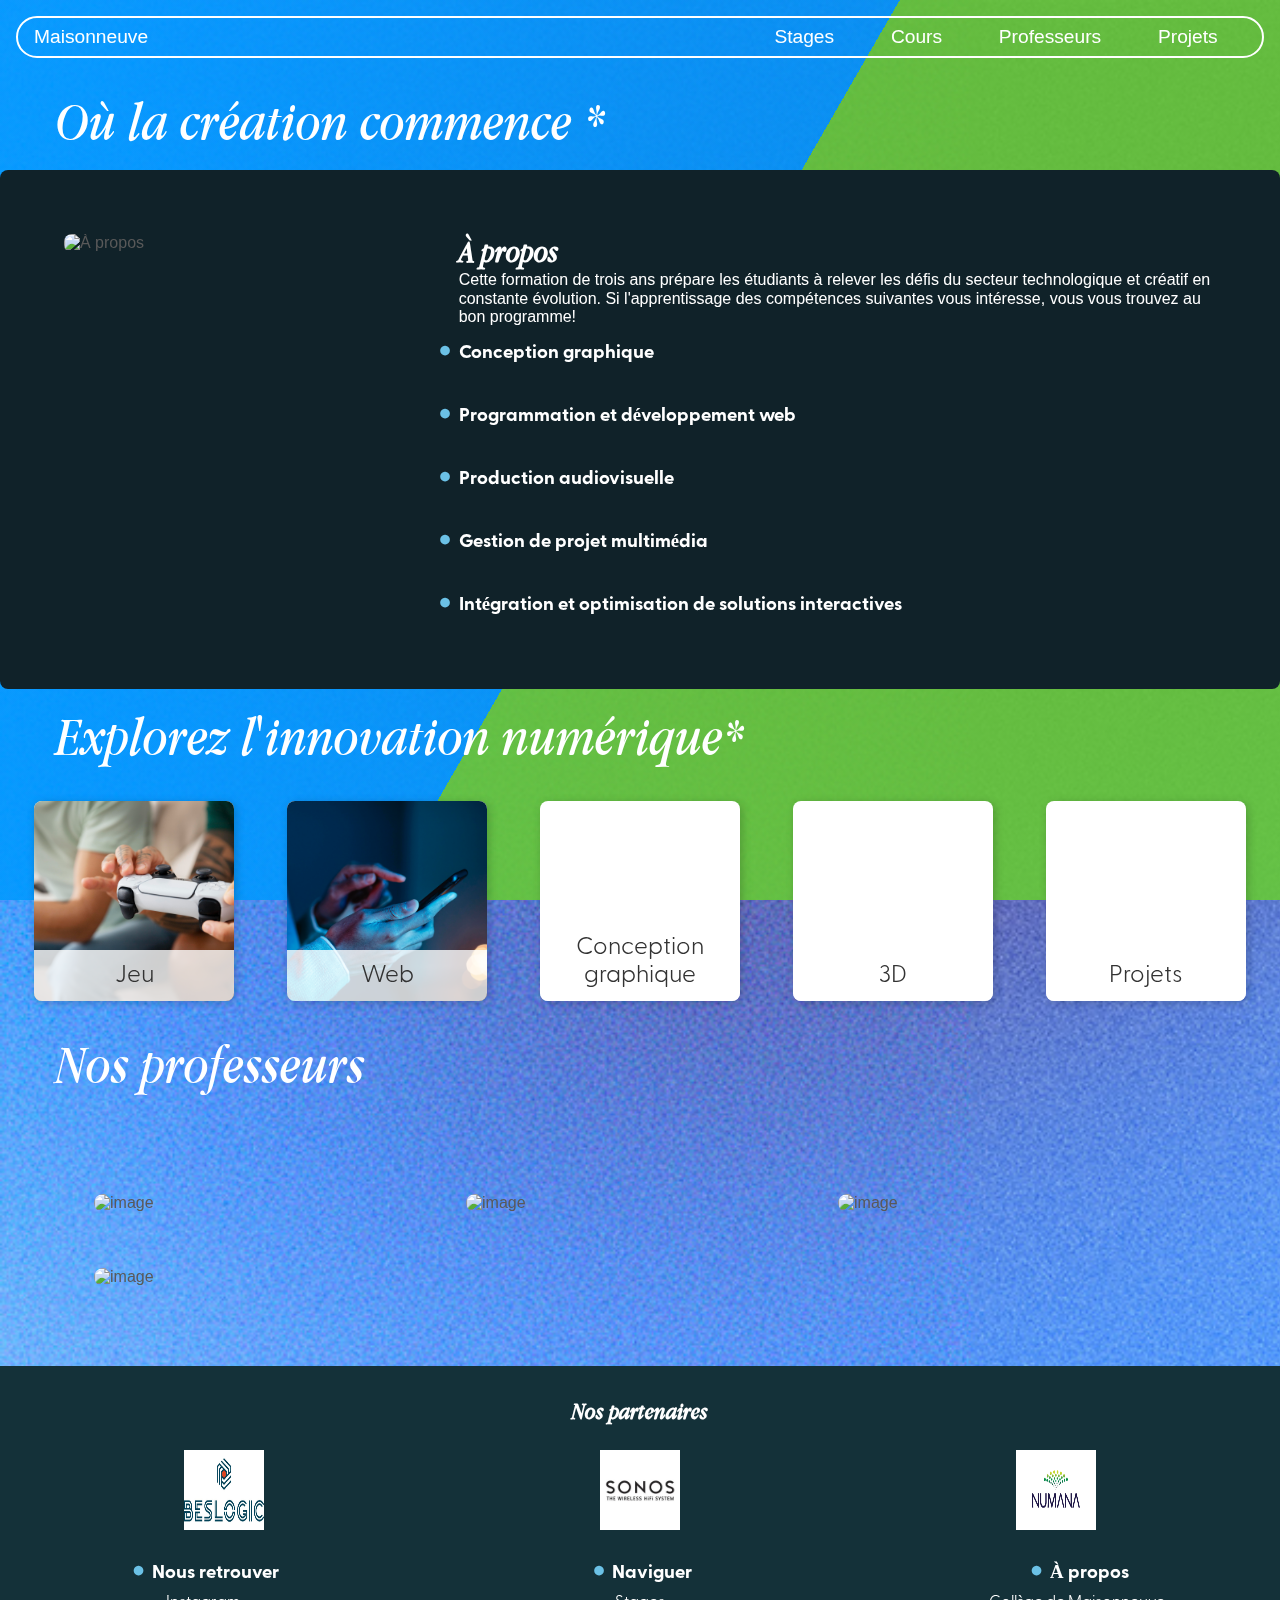
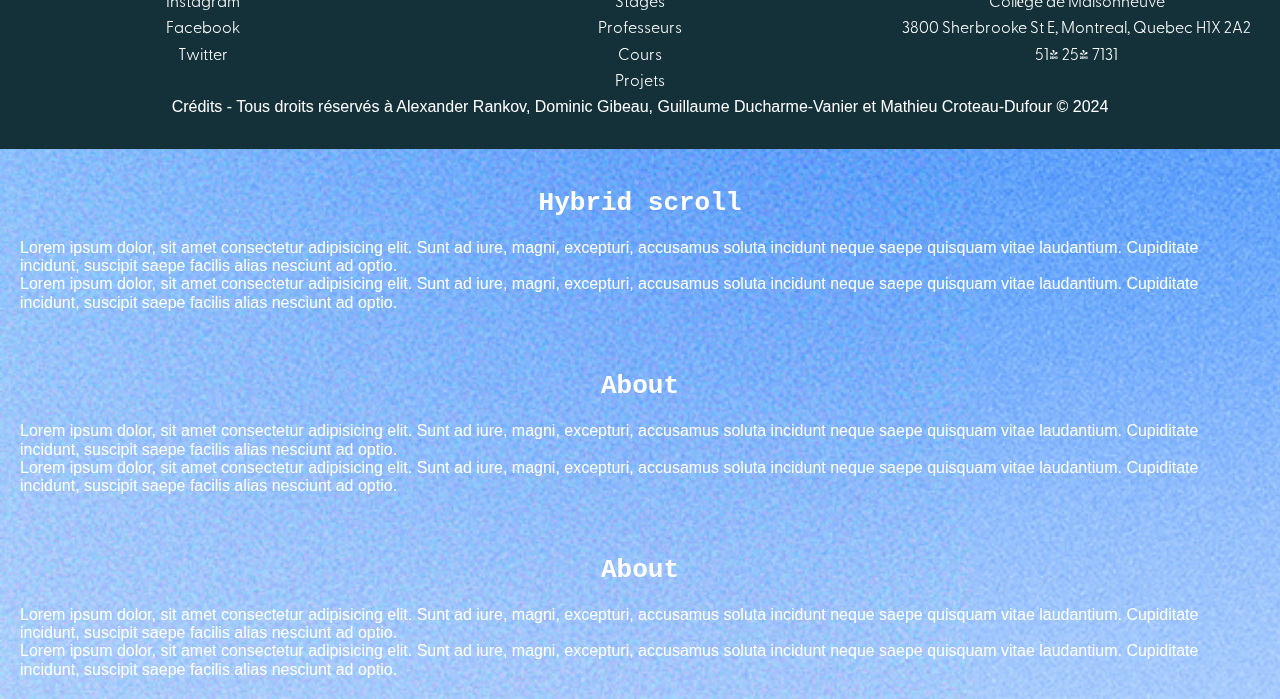
==== index.htm @ dc210da7 "test" ====
<!DOCTYPE html>
<html lang="en">

<head>
  <meta charset="UTF-8">
  <meta name="viewport" content="width=device-width, initial-scale=1.0">
  <title>Refonte Tim - Maisonneuve</title>
  <link rel="stylesheet" href="CSS/normalize.css">
  <link rel="stylesheet" href="style.css">

</head>

<body>

  <div class="bg"></div>
  <div class="bg bg2"></div>
  <div class="bg bg3"></div>

  <nav>
    <a href="index.htm">Maisonneuve</a>
    <div class="nav-droite">
      <a href="stages.html">Stages</a>
      <a href="cours.html">Cours</a>
      <a href="enseignants.html">Professeurs</a>
      <a href="projet.html">Projets</a>
    </div>
  </nav>

  <header>
    <div class="titre-principal">Où la création commence *</div>
  </header>

  <div class="APropos arriere-plan-bleu">
    <div class="contenu-about">
      <div class="image-apropos">
        <img src="images/Apropos.jpg" alt="À propos">
      </div>
      <div class="about-contenu">
        <h2>À propos</h2>
        <p>Cette formation de trois ans prépare les étudiants à relever les défis du secteur technologique et créatif en
          constante
          évolution. Si l'apprentissage des compétences suivantes vous intéresse, vous vous trouvez au bon programme!
        </p>
        <div class="info-additionnel">
          <h3>Conception graphique</h3>
          <h3>Programmation et développement web</h3>
          <h3>Production audiovisuelle</h3>
          <h3>Gestion de projet multimédia</h3>
          <h3>Intégration et optimisation de solutions interactives</h3>
        </div>
      </div>
    </div>
  </div>

  <header>
    <div class="titre-principal">Explorez l'innovation numérique*</div>
  </header>

  <div class="conteneur-boutons">
    <a href="cours.html" class="bouton" id="jeu">
      <div class="bouton-image" style="background-image: url('images/jeu.jpg');"></div>
      <div class="bouton-title">Jeu</div>
    </a>
    <a href="cours.html" class="bouton" id="web">
      <div class="bouton-image" style="background-image: url('images/web.jpg');"></div>
      <div class="bouton-title">Web</div>
    </a>
    <a href="cours.html" class="bouton" id="conception-graphique">
      <div class="bouton-image" style="background-image: url('images/conceptionGraphique.jpg');"></div>
      <div class="bouton-title">Conception graphique</div>
    </a>
    <a href="cours.html" class="bouton" id="3D">
      <div class="bouton-image" style="background-image: url('images/3D.jpg');"></div>
      <div class="bouton-title">3D</div>
    </a>
    <a href="cours.html" class="bouton" id="projets">
      <div class="bouton-image" style="background-image: url('images/projets.jpg');"></div>
      <div class="bouton-title">Projets</div>
    </a>
  </div>

  <header>
    <div class="titre-principal">Nos professeurs</div>
  </header>

  <div class="contenu">
    <div class="card__contenu">
      <article class="card__article">
        <img src="images/3D.jpg" alt="image" class="card__img">

        <div class="card__data">
          <span class="card__description">Vancouver Mountains, Canada</span>
          <h2 class="card__title">Web</h2>
          <a href="#" class="card__bouton">En savoir plus</a>
        </div>
      </article>

      <article class="card__article">
        <img src="images/Apropos.jpg" alt="image" class="card__img">

        <div class="card__data">
          <span class="card__description">Poon Hill, Nepal</span>
          <h2 class="card__title">Jeu</h2>
          <a href="#" class="card__bouton">En savoir plus</a>
        </div>
      </article>

      <article class="card__article">
        <img src="images/Apropos.jpg" alt="image" class="card__img">

        <div class="card__data">
          <span class="card__description">Bojcin Forest, Serbia</span>
          <h2 class="card__title">Montage et vidéo</h2>
          <a href="#" class="card__bouton">En savoir plus</a>
        </div>
      </article>
      <article class="card__article">
        <img src="images/Apropos.jpg" alt="image" class="card__img">

        <div class="card__data">
          <span class="card__description">Bojcin Forest, Serbia</span>
          <h2 class="card__title">Montage et vidéo</h2>
          <a href="#" class="card__bouton">En savoir plus</a>
        </div>
      </article>
    </div>
  </div>

  <footer>
    <div class="partenaires">
      <h2>Nos partenaires</h2>
      <div class="partenaires-images">
        <img src="images/Beslogic.jpg" alt="Partenaire 1">
        <img src="images/Sonos.webp" alt="Partenaire 2">
        <img src="images/technomontreal-og.jpg" alt="Partenaire 3">
      </div>
    </div>

    <div class="footer-sections">
      <div class="footer-section">
        <h3>Nous retrouver</h3>
        <ul>
          <li>Instagram</li>
          <li>Facebook</li>
          <li>Twitter</li>
        </ul>
      </div>

      <div class="footer-section">
        <h3>Naviguer</h3>
        <ul>
          <li>Stages</li>
          <li>Professeurs</li>
          <li>Cours</li>
          <li>Projets</li>
        </ul>
      </div>

      <div class="footer-section">
        <h3>À propos</h3>
        <ul>
          <li>Collège de Maisonneuve</li>
          <li>3800 Sherbrooke St E, Montreal, Quebec H1X 2A2</li>
          <li>514 254 7131</li>
        </ul>
      </div>
    </div>

    <p>Crédits - Tous droits réservés à Alexander Rankov, Dominic Gibeau, Guillaume Ducharme-Vanier et Mathieu
      Croteau-Dufour © 2024</p>
  </footer>

  <main>
    <section>
      <div class="container">
        <h1>Hybrid scroll</h1>
        <p>Lorem ipsum dolor, sit amet consectetur adipisicing elit. Sunt ad iure, magni, excepturi, accusamus soluta
          incidunt neque saepe quisquam vitae laudantium. Cupiditate incidunt, suscipit saepe facilis alias nesciunt ad
          optio.</p>
        <p>Lorem ipsum dolor, sit amet consectetur adipisicing elit. Sunt ad iure, magni, excepturi, accusamus soluta
          incidunt neque saepe quisquam vitae laudantium. Cupiditate incidunt, suscipit saepe facilis alias nesciunt ad
          optio.</p>
      </div>
    </section>

    <div class="sticky_parent">
      <div class="sticky">
        <div class="scroll_section"></div>
      </div>
    </div>
    <section>
      <div class="container">
        <h1>About</h1>
        <p>Lorem ipsum dolor, sit amet consectetur adipisicing elit. Sunt ad iure, magni, excepturi, accusamus soluta
          incidunt neque saepe quisquam vitae laudantium. Cupiditate incidunt, suscipit saepe facilis alias nesciunt ad
          optio.</p>
        <p>Lorem ipsum dolor, sit amet consectetur adipisicing elit. Sunt ad iure, magni, excepturi, accusamus soluta
          incidunt neque saepe quisquam vitae laudantium. Cupiditate incidunt, suscipit saepe facilis alias nesciunt ad
          optio.</p>
      </div>
    </section>

    <div class="sticky_parent">
      <div class="sticky">
        <div class="scroll_section"></div>
      </div>
    </div>

    <section>
      <div class="container">
        <h1>About</h1>
        <p>Lorem ipsum dolor, sit amet consectetur adipisicing elit. Sunt ad iure, magni, excepturi, accusamus soluta
          incidunt neque saepe quisquam vitae laudantium. Cupiditate incidunt, suscipit saepe facilis alias nesciunt ad
          optio.</p>
        <p>Lorem ipsum dolor, sit amet consectetur adipisicing elit. Sunt ad iure, magni, excepturi, accusamus soluta
          incidunt neque saepe quisquam vitae laudantium. Cupiditate incidunt, suscipit saepe facilis alias nesciunt ad
          optio.</p>
      </div>
    </section>

  </main>
</body>

</html>
---- style.css ----
@charset "UTF-8";
/*
Theme Name: Refonte-TIM
Theme URI: https://referenced.ca
Author: Alexander Rankov, Mathieu Croteau-Dufour, Guillaume Ducharme-Vanier et Dominic Gibeau
Author URI: https://wordpress.org/
Description: Thème de base développé en 5W5 (Projet web en équipe)
Version: 1.0
Requires PHP: 7.0
License: GNU General Public License v2 or later
License URI: http://www.gnu.org/licenses/gpl-2.0.html
Text Domain: theme-gr2
Ce thème a été développé dans le cadre du cours 4W4
*/
/*https://developer.wordpress.org/themes/basics/main-stylesheet-style-css/*/
/* ///////////////////////////////////////////////////////////////// */
/* Règles de base                                                    */
/* ///////////////////////////////////////////////////////////////// */
* {
  box-sizing: border-box;
  padding: 0;
  margin: 0;
}

html {
  margin: 0;
  padding: 0;
  background-image: url("./images/fond.jpg");
  background-repeat: no-repeat;
  background-size: cover;
  font-family: var(--body-font);
  background-color: var(--body-color);
  color: var(--text-color);
}

@font-face {
  font-family: "FontGreycliff";
  src: url("../../polices/Greycliff/Fontspring-DEMO-greycliffcf-light.otf");
}
@font-face {
  font-family: "FontGreycliffBold";
  src: url("../../polices/Greycliff/Fontspring-DEMO-greycliffcf-bold.otf");
}
@font-face {
  font-family: "AppleGaramond";
  src: url("../../polices/apple_garamond/AppleGaramond-Italic.ttf");
}
.content {
  background-color: rgba(255, 255, 255, 0.8);
  border-radius: 0.25em;
  box-shadow: 0 0 0.25em rgba(0, 0, 0, 0.25);
  box-sizing: border-box;
  left: 50%;
  padding: 10vmin;
  position: fixed;
  text-align: center;
  top: 50%;
  transform: translate(-50%, -50%);
}

@keyframes slide {
  0% {
    transform: translateX(-25%);
  }
  100% {
    transform: translateX(25%);
  }
}
header {
  color: white;
  padding: 1em 0;
}

.titre-principal {
  font-family: "AppleGaramond";
  font-size: 1.7em;
  text-align: left;
  padding-left: 1em;
  margin: 0;
}

.folder-contenu {
  display: flex;
  flex-wrap: wrap;
  justify-content: space-around;
  padding: 1em;
}

.folder {
  background-color: #ffd700;
  border-radius: 8px;
  width: 150px;
  height: 120px;
  margin: 1em;
  box-shadow: 2px 2px 10px rgba(0, 0, 0, 0.1);
  display: flex;
  flex-direction: column;
  justify-content: center;
  align-items: center;
  transition: transform 0.2s;
}

.folder:hover {
  transform: scale(1.05);
}

.folder-icon {
  font-size: 2em;
  margin-bottom: 0.5em;
}

.folder-title {
  font-weight: bold;
  color: #333;
}

/* Style pour petit écran */
@media screen and (max-width: 600px) {
  .folder {
    width: 120px;
    height: 100px;
  }
  .folder-title {
    font-size: 0.9em;
  }
  header h1 {
    font-size: 1.5em;
  }
}
/*=============== VARIABLES CSS ===============*/
:root {
  /*========== Colors ==========*/
  /*Color mode HSL(hue, saturation, lightness)*/
  --first-color: hsl(82, 60%, 28%);
  --title-color: hsl(0, 0%, 15%);
  --text-color: hsl(0, 0%, 35%);
  --body-color: hsl(0, 0%, 95%);
  --contenu-color: hsl(0, 0%, 100%);
  /*========== Font and typography ==========*/
  /*.5rem = 8px | 1rem = 16px ...*/
  --body-font: "Poppins", sans-serif;
  --h2-font-size: 1.25rem;
  --small-font-size: .813rem;
}

/*========== Responsive typography ==========*/
@media screen and (min-width: 1120px) {
  :root {
    --h2-font-size: 1.5rem;
    --small-font-size: .875rem;
  }
}
h1 {
  font-family: monospace;
}

h2,
h3 {
  color: white;
}

.about-contenu h2 {
  font-family: "AppleGaramond";
  font-size: 2em;
  margin-top: 0;
}

#professeurs > h2 {
  text-align: center;
}

.info-additionnel h3 {
  font-family: "FontGreycliffBold";
  margin-bottom: 0.5em;
}

p {
  color: white;
}

/* ///////////////////////////////////////////////////////////////// */
/* Règles d'animations                                               */
/* ///////////////////////////////////////////////////////////////// */
.bg {
  animation: slide 3s ease-in-out infinite alternate;
  background-image: linear-gradient(-60deg, #6c3 50%, #09f 50%);
  bottom: 0;
  left: -50%;
  opacity: 0.5;
  position: fixed;
  right: -50%;
  top: 0;
  z-index: -1;
}

.bg2 {
  animation-direction: alternate-reverse;
  animation-duration: 4s;
}

.bg3 {
  animation-duration: 5s;
}

/* Naming animations in hover */
.card__article:hover .card__data {
  animation: show-data 1s forwards;
  opacity: 1;
  transition: opacity 0.3s;
}

.card__article:hover {
  animation: remove-overflow 2s forwards;
}

.card__article:not(:hover) {
  animation: show-overflow 2s forwards;
}

.card__article:not(:hover) .card__data {
  animation: remove-data 1s forwards;
}

/* Card animation */
@keyframes show-data {
  50% {
    transform: translateY(-10rem);
  }
  100% {
    transform: translateY(-7rem);
  }
}
@keyframes remove-overflow {
  to {
    overflow: initial;
  }
}
@keyframes remove-data {
  0% {
    transform: translateY(-7rem);
  }
  50% {
    transform: translateY(-10rem);
  }
  100% {
    transform: translateY(0.5rem);
  }
}
@keyframes show-overflow {
  0% {
    overflow: initial;
    pointer-events: none;
  }
  50% {
    overflow: hidden;
  }
}
/* ///////////////////////////////////////////////////////////////// */
/* Règles de components                                              */
/* ///////////////////////////////////////////////////////////////// */
/* Section des cours */
.cours-section {
  padding: 20px;
}

.course-box > h3 {
  color: black;
}

.header {
  display: flex;
  justify-content: space-between;
  margin-bottom: 20px;
}

.header-item {
  display: flex;
  align-items: center;
}

h2 {
  margin: 0;
}

.dropdown-button {
  background-color: #333;
  border: none;
  padding: 5px 10px;
  margin-left: 10px;
  cursor: pointer;
}

.course-box {
  background-color: #f9f9f9;
  padding: 20px;
  margin-bottom: 15px;
  border-radius: 8px;
  box-shadow: 0 2px 4px rgba(0, 0, 0, 0.1);
}

.course-info {
  display: flex;
  align-items: center;
  justify-content: space-between;
  margin-top: 10px;
}

.course-ovals {
  display: flex;
}

.course-oval {
  background-color: #e0e0e0;
  padding: 5px 10px;
  border-radius: 20px;
  margin-right: 10px;
}

.course-button {
  background-color: #4CAF50;
  color: white;
  border: none;
  padding: 10px;
  border-radius: 50%;
  cursor: pointer;
  display: flex;
  align-items: center;
  justify-content: center;
}

/* Mode desktop */
@media screen and (min-width: 768px) {
  .cours-section {
    max-width: 1400px;
    margin: 0 auto;
  }
  .course-box {
    display: flex;
    flex-direction: column;
  }
  .course-info {
    display: flex;
    justify-content: space-between;
    align-items: center;
  }
  .course-ovals {
    display: flex;
    flex: 1;
  }
  .course-button {
    margin-left: auto;
  }
}
.session1 {
  background-color: yellow;
}

.session2 {
  background-color: red;
}

.session4 {
  background-color: green;
}

/* Style pour les boutons */
.conteneur-boutons {
  display: flex;
  flex-wrap: wrap;
  justify-content: space-around;
  padding: 1em;
  gap: 1em;
}

.bouton {
  background-color: #ffffff;
  border-radius: 8px;
  width: 150px;
  height: 150px;
  box-shadow: 2px 2px 10px rgba(0, 0, 0, 0.2);
  display: flex;
  flex-direction: column;
  align-items: center;
  justify-content: flex-end;
  overflow: hidden;
  position: relative;
  transition: transform 0.2s;
}

.bouton:hover {
  transform: scale(1.05);
}

.bouton-image {
  width: 100%;
  height: 100%;
  background-size: cover;
  background-position: center;
}

.bouton-title {
  font-family: "FontGreycliff";
  font-size: 1.2em;
  color: #333;
  background-color: rgba(255, 255, 255, 0.8);
  padding: 0.5em;
  width: 100%;
  text-align: center;
  position: absolute;
  bottom: 0;
}

/* Responsivité pour écrans plus larges */
@media screen and (min-width: 768px) {
  .bouton {
    width: 200px;
    height: 200px;
  }
  .bouton-title {
    font-size: 1.5em;
  }
}
/* Responsivité pour petits écrans */
@media screen and (max-width: 600px) {
  .bouton {
    width: 120px;
    height: 120px;
  }
  .bouton-title {
    font-size: 0.9em;
    padding: 0.4em;
  }
}
.card-contenu {
  display: flex;
  flex-wrap: wrap;
  gap: 20px;
  justify-content: center;
}

.card {
  width: 100%;
  max-width: 300px;
  height: 300px;
  perspective: 1000px;
  margin: 10px;
}

.card-front,
.card-back {
  width: 100%;
  height: 100%;
  position: absolute;
  backface-visibility: hidden;
  display: flex;
  align-items: center;
  justify-content: center;
  border: 1px solid #ccc;
  border-radius: 10px;
  box-shadow: 0 4px 8px rgba(0, 0, 0, 0.1);
  transition: transform 0.6s;
}

.card-front {
  background-color: #fff;
}

.card-back {
  background-color: #f8f8f8;
  transform: rotateY(180deg);
}

.card:hover .card-front {
  transform: rotateY(180deg);
}

.card:hover .card-back {
  transform: rotateY(360deg);
}

/* Media Queries */
@media (min-width: 768px) {
  .card-contenu {
    justify-content: space-around;
  }
  .card {
    width: 45%;
  }
}
@media (min-width: 1024px) {
  .card-contenu {
    justify-content: space-between;
  }
  .card {
    width: 30%;
  }
}
img {
  display: block;
  max-width: 100%;
  height: auto;
}

/* SECTION DES PROFS */
h1 {
  text-align: center;
  margin: 20px 0;
  color: white;
}

.professor-container {
  display: flex;
  flex-wrap: wrap;
  justify-content: center;
  gap: 20px;
  padding: 20px;
}

.professor-card {
  background-color: #f9f9f9;
  border-radius: 10px;
  padding: 10px;
  width: calc(33.3333333333% - 40px);
  box-shadow: 0 4px 8px rgba(0, 0, 0, 0.1);
  text-align: center;
}

.professor-card img {
  max-width: 100%;
  border-radius: 5px;
}

button {
  background-color: #6d50e6;
  color: white;
  border: none;
  border-radius: 5px;
  padding: 10px 15px;
  cursor: pointer;
}

button:hover {
  background-color: #5c3fbe;
}

/* Mobile Styles */
@media (max-width: 768px) {
  .professor-card {
    width: calc(100% - 40px);
  }
}
.professor-card > h2 {
  color: black;
}

/*=============== CARD ===============*/
.contenu {
  display: grid;
  place-items: center;
  margin-inline: 1.5rem;
  padding-block: 5rem;
}

.card__contenu {
  display: grid;
  row-gap: 3.5rem;
}

.card__article {
  position: relative;
  overflow: hidden;
}

.card__img {
  width: 328px;
  border-radius: 1.5rem;
}

.card__data {
  width: 280px;
  background-color: var(--contenu-color);
  padding: 1.5rem 2rem;
  box-shadow: 0 8px 24px hsla(0, 0%, 0%, 0.15);
  border-radius: 1rem;
  position: absolute;
  bottom: -9rem;
  left: 0;
  right: 0;
  margin-inline: auto;
  opacity: 0;
  transition: opacity 1s 1s;
}

.card__description {
  display: block;
  font-size: var(--small-font-size);
  margin-bottom: 0.25rem;
}

.card__title {
  font-size: var(--h2-font-size);
  font-weight: 500;
  color: var(--title-color);
  margin-bottom: 0.75rem;
}

.card__bouton {
  text-decoration: none;
  font-size: var(--small-font-size);
  font-weight: 500;
  color: var(--first-color);
}

.card__bouton:hover {
  text-decoration: underline;
}

/*=============== BREAKPOINTS ===============*/
/* For small devices */
@media screen and (max-width: 340px) {
  .contenu {
    margin-inline: 1rem;
  }
  .card__data {
    width: 250px;
    padding: 1rem;
  }
}
/* For medium devices */
@media screen and (min-width: 768px) {
  .card__contenu {
    grid-template-columns: repeat(2, 1fr);
    column-gap: 1.5rem;
  }
}
/* For large devices */
@media screen and (min-width: 1120px) {
  .card__contenu {
    grid-template-columns: repeat(3, 1fr);
  }
  .card__img {
    width: 348px;
  }
  .card__data {
    width: 316px;
    padding-inline: 2.5rem;
  }
}
/* Mobile-first design */
.teacher-profile {
  text-align: center;
}

.profile-container {
  display: flex;
  flex-direction: column;
  align-items: center;
  padding: 20px;
}

.teacher-photo {
  width: 80%;
  max-width: 200px;
  margin-bottom: 20px;
}

.teacher-info {
  text-align: left;
}

.teacher-info ul {
  padding: 0;
  list-style-type: none;
}

/* Desktop Styles */
@media screen and (min-width: 768px) {
  .profile-container {
    flex-direction: row;
    justify-content: center;
    align-items: flex-start;
    gap: 60px;
  }
  .teacher-photo {
    margin-right: 60px;
    max-width: 300px;
  }
  .teacher-info {
    max-width: 600px;
    padding: 20px;
    line-height: 1.6;
  }
  .teacher-info ul {
    margin-top: 40px;
  }
}
/* Style général pour le contenu de la section "À propos" */
.contenu-about {
  display: flex;
  flex-wrap: wrap;
  justify-content: space-between;
  align-items: flex-start;
  padding: 2em;
}

.image-apropos {
  flex: 1;
  margin-right: 1em;
  max-width: 100%;
}

.image-apropos img {
  width: 80%;
  max-width: 400px;
  height: auto;
  border-radius: 8px;
}

/* Style pour le contenu à droite */
.about-contenu {
  flex: 2;
}

.info-additionnel {
  margin-top: 1em;
  display: flex;
  flex-direction: column;
  gap: 2em;
  justify-content: center;
}

.info-additionnel p {
  margin: 0.5em 0;
}

.arriere-plan-bleu {
  background-color: #102229;
  padding: 2em;
  border-radius: 8px;
}

/* Style pour les petits écrans */
@media screen and (max-width: 768px) {
  .contenu-about {
    flex-direction: column;
    text-align: center;
  }
  .image-apropos {
    margin-right: 0;
    margin-bottom: 1em;
  }
  .about-contenu {
    flex: none;
  }
  .image-apropos img {
    width: 100%;
    max-width: none;
  }
}
/* Section du cours de jeu exemple */
.back-btn {
  display: none;
  background-color: #333;
  color: white;
  padding: 10px 20px;
  border: none;
  cursor: pointer;
  margin-top: 10px;
}

.course-title {
  text-align: center;
  margin-top: 20px;
  color: white;
}

.ovals {
  display: flex;
  justify-content: center;
  gap: 20px;
  margin-top: 10px;
}

.oval {
  background-color: #333;
  color: white;
  padding: 10px 20px;
  border-radius: 50px;
}

.description {
  margin: 20px;
  text-align: center;
}

/* Software section */
.software-section {
  text-align: center;
  margin-top: 20px;
}

.software-box {
  background-color: black;
  padding: 20px;
  margin-bottom: 10px;
  display: inline-block;
  width: 100%;
  max-width: 300px;
  border-radius: 10px;
  position: relative;
}

.software-logo {
  width: 100px;
  height: auto;
  margin-top: 10px;
}

/* Mobile View (Max Width 768px) */
@media only screen and (max-width: 768px) {
  .back-btn {
    display: block;
  }
  .ovals {
    flex-direction: column;
    align-items: center;
  }
  .description {
    text-align: justify;
  }
  .software-section {
    margin-top: 50px;
  }
  .software-box {
    width: 100%;
    max-width: 300px;
  }
}
/* Desktop View */
@media only screen and (min-width: 769px) {
  .contenu-jeu {
    display: grid;
    grid-template-columns: 1fr 1fr;
    gap: 50px;
    margin: 50px;
  }
  .course-title,
  .ovals {
    grid-column: span 2;
    text-align: center;
  }
  .description {
    grid-column: 2;
  }
  .software-section {
    grid-column: 1;
  }
  /* Agrandir le rectangle */
  .software-box {
    width: 100%;
    max-width: 500px;
    padding: 30px;
    margin: 0 auto;
  }
  .software-logo {
    display: block;
    margin: 20px auto;
  }
}
.galerie-projets {
  padding: 20px;
  text-align: center;
}

.galerie-projets h1 {
  font-size: 2rem;
  margin-bottom: 10px;
}

.volet-dropdown {
  display: flex;
  align-items: center;
  justify-content: center;
  margin-bottom: 20px;
}

.volet-dropdown span {
  margin-right: 10px;
  font-size: 1.2rem;
}

.volet-dropdown select {
  padding: 5px;
  font-size: 1rem;
}

.projets {
  display: flex;
  flex-wrap: wrap;
  justify-content: center;
  gap: 20px;
}

.galerie-projets > h1 {
  color: white;
}

.volet-dropdown > span {
  color: white;
}

.projet {
  flex: 0 1 calc(100% - 40px);
  max-width: 300px;
  text-align: center;
}

.projet img {
  width: 100%;
  height: auto;
  border-radius: 8px;
}

.projet p {
  margin-top: 10px;
  font-weight: bold;
}

/* Styles pour le mode desktop */
@media (min-width: 768px) {
  .projet {
    flex: 0 1 calc(33.33% - 40px);
  }
}
/* Section d'un exemple de projet d'un seul étudiant */
.container {
  padding: 20px;
}

/* Bouton de retour */
.back-button {
  background-color: #333;
  color: #fff;
  border: none;
  padding: 10px;
  cursor: pointer;
  font-size: 16px;
  margin-bottom: 20px;
}

/* Titres */
.project-header {
  text-align: center;
}

.project-title {
  font-size: 24px;
  margin-bottom: 10px;
}

.project-subtitle {
  font-size: 16px;
  color: white;
}

/* Galerie d'images */
.project-gallery {
  display: flex;
  align-items: center;
  justify-content: center;
  margin: 20px 0;
  position: relative;
}

.gallery-image {
  max-width: 100%;
  height: auto;
}

.gallery-nav {
  background-color: #333;
  color: #fff;
  border: none;
  padding: 10px;
  font-size: 20px;
  cursor: pointer;
  position: absolute;
  top: 50%;
  transform: translateY(-50%);
}

.prev {
  left: 0;
}

.next {
  right: 0;
}

/* Texte description */
.project-description {
  text-align: center;
  margin: 20px 0;
}

.project-description p {
  margin-bottom: 20px;
}

.project-link {
  display: inline-block;
  background-color: #333;
  color: #fff;
  padding: 10px 20px;
  text-decoration: none;
  border-radius: 5px;
  transition: background-color 0.3s;
}

.project-link:hover {
  background-color: #555;
}

/* Styles pour desktop */
@media (min-width: 768px) {
  .dereck {
    display: flex;
    justify-content: space-between;
    align-items: flex-start;
    flex-direction: row;
  }
  .project-header {
    text-align: left;
    width: 30%;
  }
  .project-gallery {
    flex-direction: column;
    width: 30%;
    margin-right: 20px;
  }
  .project-description {
    width: 35%;
    text-align: left;
    order: 1;
  }
  .project-link {
    display: block;
    text-align: left;
  }
}
/* Styles pour mobile */
@media (max-width: 767px) {
  .back-button {
    display: block;
  }
  .project-header {
    margin-bottom: 20px;
  }
  .project-gallery {
    margin-bottom: 20px;
  }
}
/* Styles pour mobile (par défaut) */
.stages-section {
  padding: 20px;
  text-align: center;
}

.stages-section h1 {
  font-size: 2rem;
  margin-bottom: 20px;
}

.stage-type, .stage-company {
  margin-bottom: 20px;
}

.stage-type h2, .stage-company h2 {
  font-size: 1.5rem;
  margin-bottom: 10px;
}

.scroll-button {
  background-color: #0786e3;
  color: white;
  padding: 10px;
  border: none;
  border-radius: 5px;
  font-size: 1rem;
  cursor: pointer;
}

.stage-details h1 {
  font-size: 2rem;
  margin-top: 40px;
  margin-bottom: 20px;
}

.stage-details p {
  font-size: 1rem;
  margin-bottom: 20px;
  line-height: 1.5;
}

.stage-details img {
  width: 100%;
  max-width: 200px;
  height: auto;
  margin: 0 auto;
}

/* Styles pour les grands écrans (desktop) */
@media (min-width: 768px) {
  .stages-section {
    max-width: 1200px;
    margin: 0 auto;
    text-align: left;
  }
  .stages-section h1 {
    font-size: 3rem;
    text-align: center;
    margin-bottom: 40px;
  }
  /* Conteneur pour centrer et aligner les sections stage-type et stage-company côte à côte */
  .stage-type, .stage-company {
    display: flex;
    flex-direction: column;
    align-items: center;
    margin-bottom: 40px;
  }
  /* Nouvelle règle pour aligner les deux sections */
  .stage-wrapper {
    display: flex;
    justify-content: center;
    gap: 40px; /* Espace entre les deux éléments */
  }
  .scroll-button {
    padding: 15px;
    font-size: 1.2rem;
  }
  .description-stage {
    display: flex;
    gap: 40px;
    margin-bottom: 40px;
  }
  .stage-details h1 {
    font-size: 2.5rem;
  }
  .stage-details p {
    font-size: 1.2rem;
    max-width: 800px;
  }
  .stage-details img {
    max-width: 300px;
  }
  .filtration-stage {
    display: flex;
    justify-content: center;
    gap: 20px;
    margin-bottom: 40px;
  }
}
/* ///////////////////////////////////////////////////////////////// */
/* Règles de layout                                                  */
/* ///////////////////////////////////////////////////////////////// */
nav {
  display: flex;
  justify-content: space-between;
  background-color: transparent;
  padding: 0.5em 1em;
  border: 2px solid white;
  border-radius: 25px;
  margin: 1em;
}

nav a {
  color: white;
  text-decoration: none;
  font-size: 0.8em;
}

nav a:first-child {
  margin-right: auto;
}

.nav-droite {
  display: flex;
  justify-content: space-between;
  flex-grow: 1;
  max-width: 500px;
  margin-left: 30px;
}

.nav-droite a {
  flex-grow: 1;
  text-align: center;
}

@media screen and (min-width: 768px) {
  nav a {
    font-size: 1.2em;
  }
}
/* Footer général */
footer {
  background-color: #143139;
  color: white;
  padding: 2em 1em;
  text-align: center;
  font-family: "FontGreycliff";
}

/* Partenaires */
.partenaires h2 {
  margin-bottom: 1em;
}

.partenaires > h2 {
  font-family: "AppleGaramond";
}

.partenaires-images {
  display: flex;
  justify-content: space-around;
  margin-bottom: 2em;
}

.partenaires-images img {
  width: 105px;
  height: auto;
  margin: 0 10px;
}

/* Footer sections */
.footer-sections {
  display: flex;
  flex-direction: column;
  align-items: center;
}

.footer-section {
  margin-bottom: 1.5em;
  text-align: center;
}

.footer-section h3 {
  position: relative;
  padding-left: 25px;
  margin-bottom: 0.5em;
  font-family: "fontGreycliffBold";
}

.footer-section h3::before, .info-additionnel h3::before {
  content: "●";
  position: absolute;
  transform: translateX(-150%) translateY(-15%);
  font-size: 1.2em;
  color: #6bc1e6;
}

.footer-section ul {
  list-style: none;
  padding: 0;
}

.footer-section ul li {
  margin-bottom: 0.5em;
}

footer > p {
  font-family: Arial, Helvetica, sans-serif;
}

/* Responsivité pour écrans plus larges */
@media screen and (min-width: 768px) {
  .footer-sections {
    flex-direction: row;
    justify-content: space-between;
    align-items: flex-start;
    text-align: left;
  }
  .footer-section {
    width: 30%;
    margin-bottom: 0;
  }
  .partenaires-images img {
    width: 80px;
  }
  .nav-droite {
    margin-left: 0;
  }
  .titre-principal {
    font-size: 3.5em;
  }
}
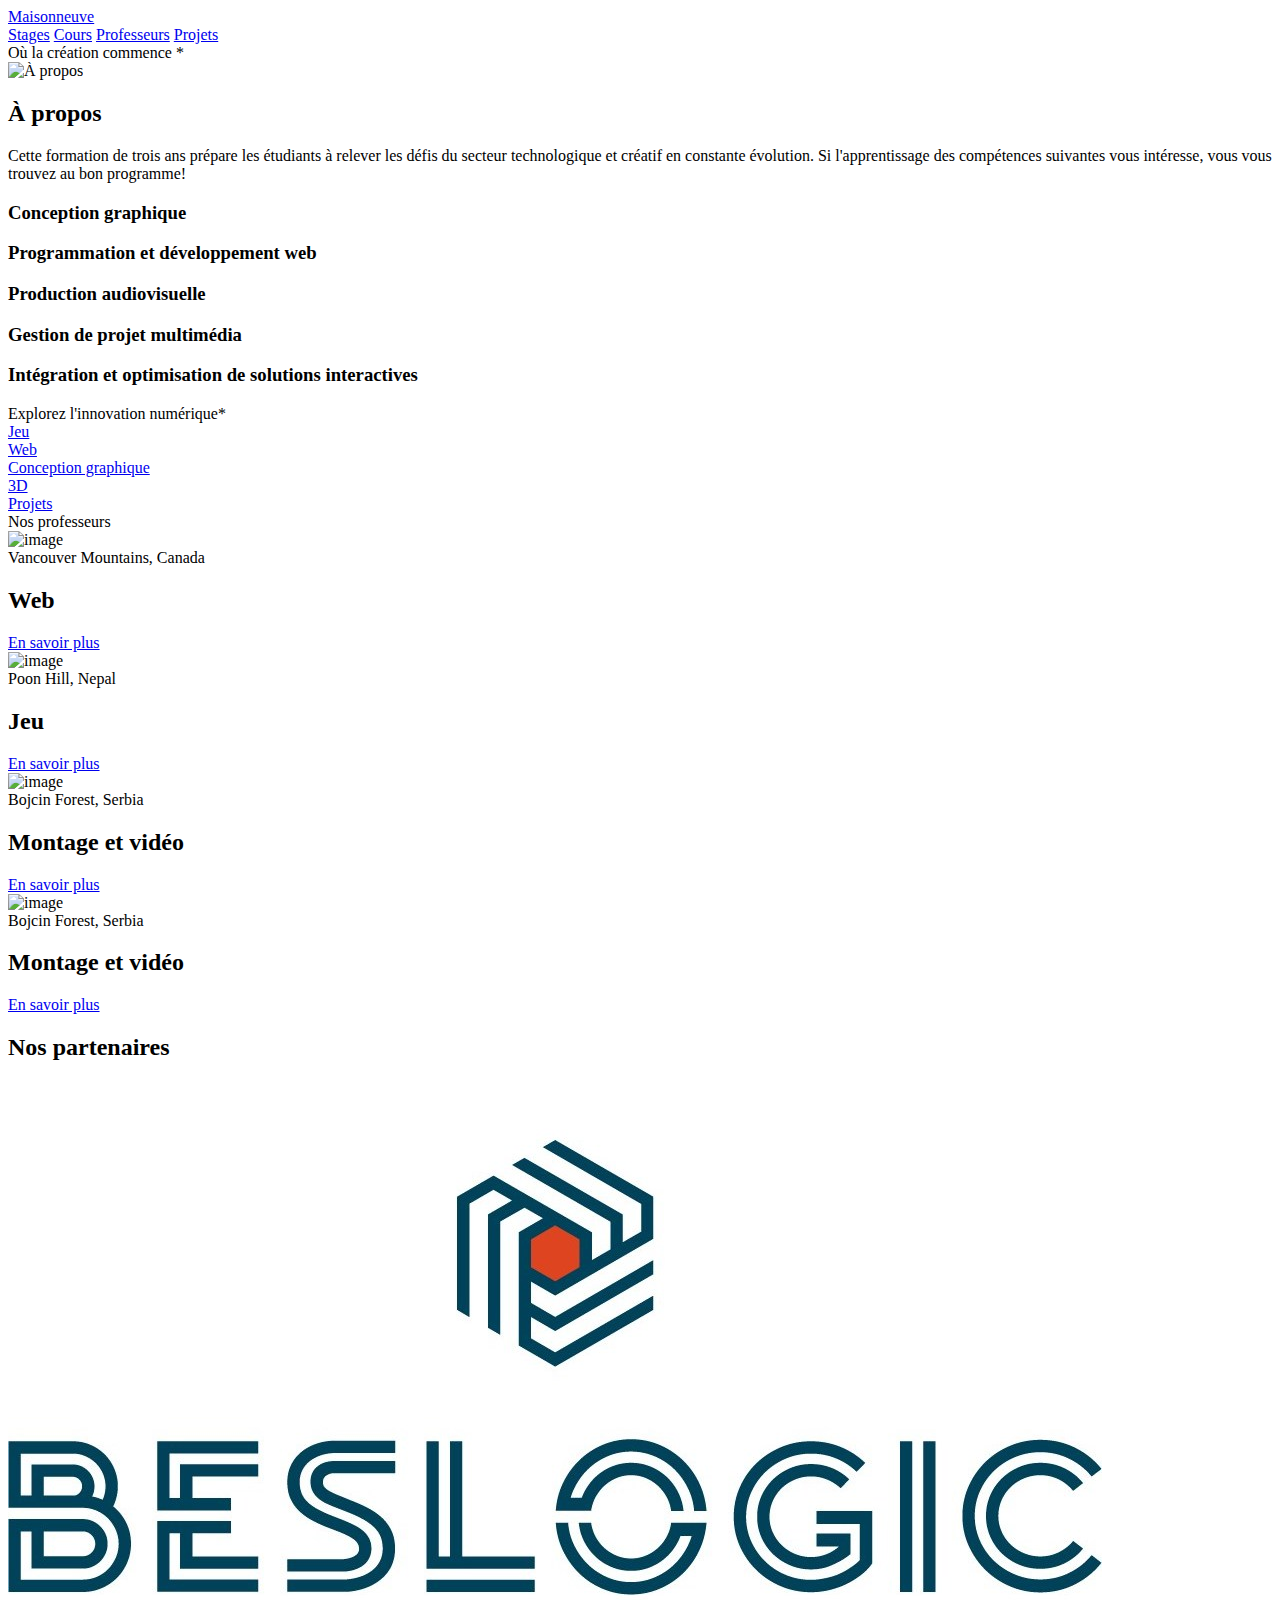
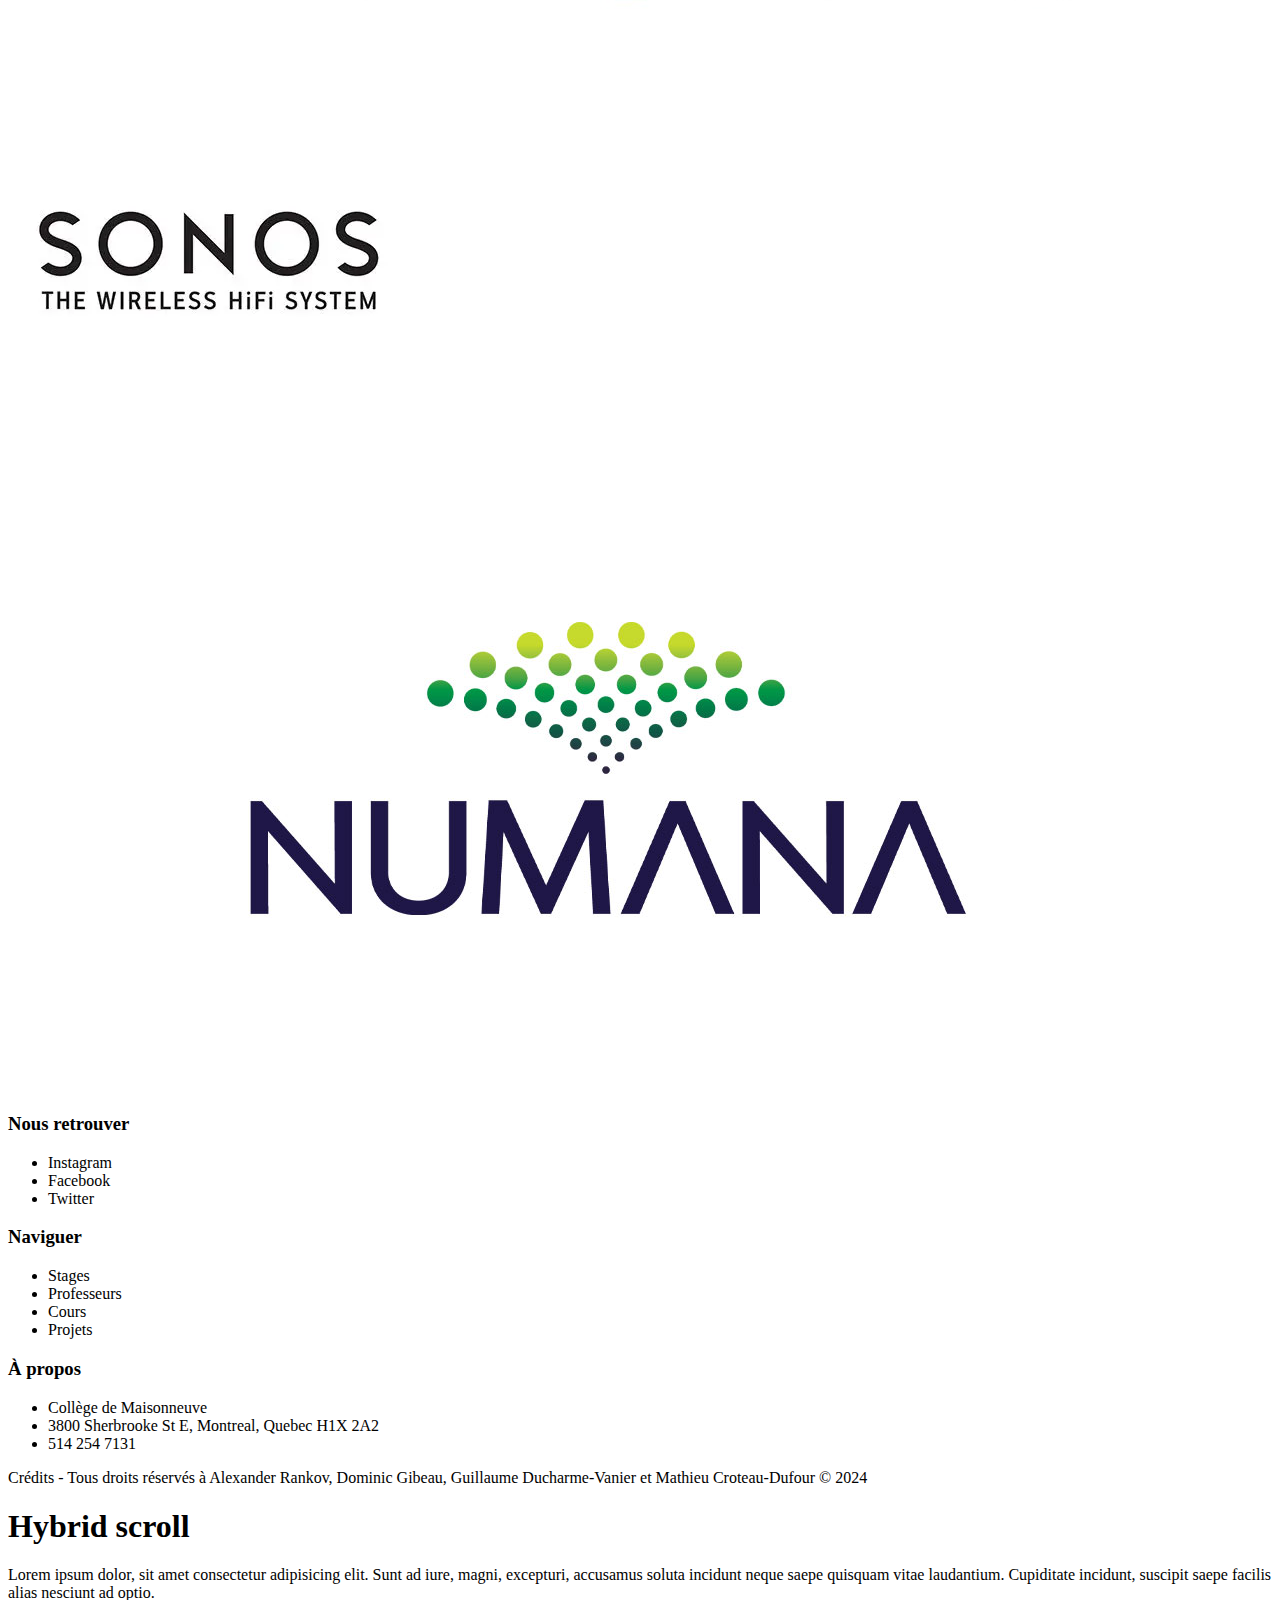
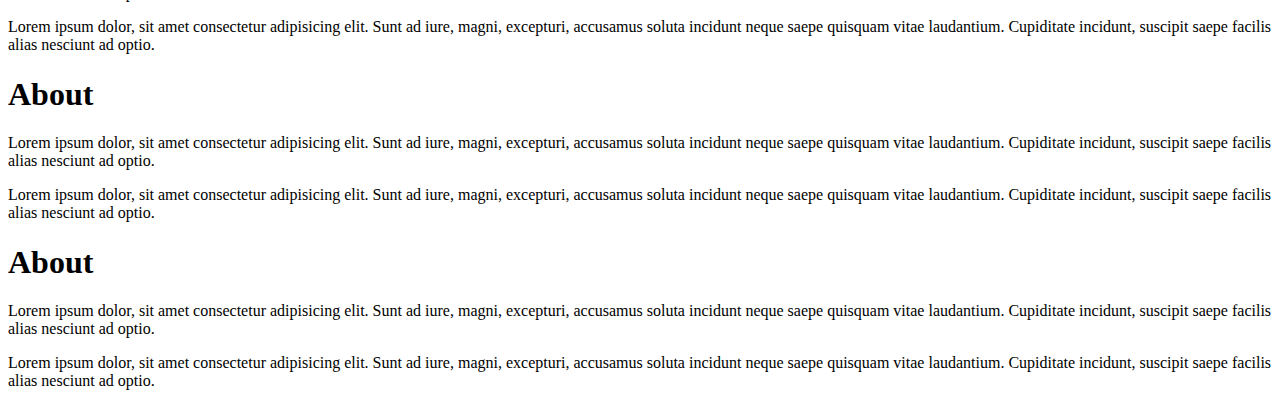
==== commit 238f5c97: "switch" ====
--- a/index.htm
+++ b/index.htm
@@ -5,8 +5,8 @@
   <meta charset="UTF-8">
   <meta name="viewport" content="width=device-width, initial-scale=1.0">
   <title>Refonte Tim - Maisonneuve</title>
-  <link rel="stylesheet" href="CSS/normalize.css">
-  <link rel="stylesheet" href="style.css">
+  <link rel="stylesheet" href=" http://localhost/5w5-mathieu/wp-content/themes/5W5-2024-gr2-7/CSS/normalize.css">
+  <link rel="stylesheet" href=" http://localhost/5w5-mathieu/wp-content/themes/5W5-2024-gr2-7/styles.css">
 
 </head>
 
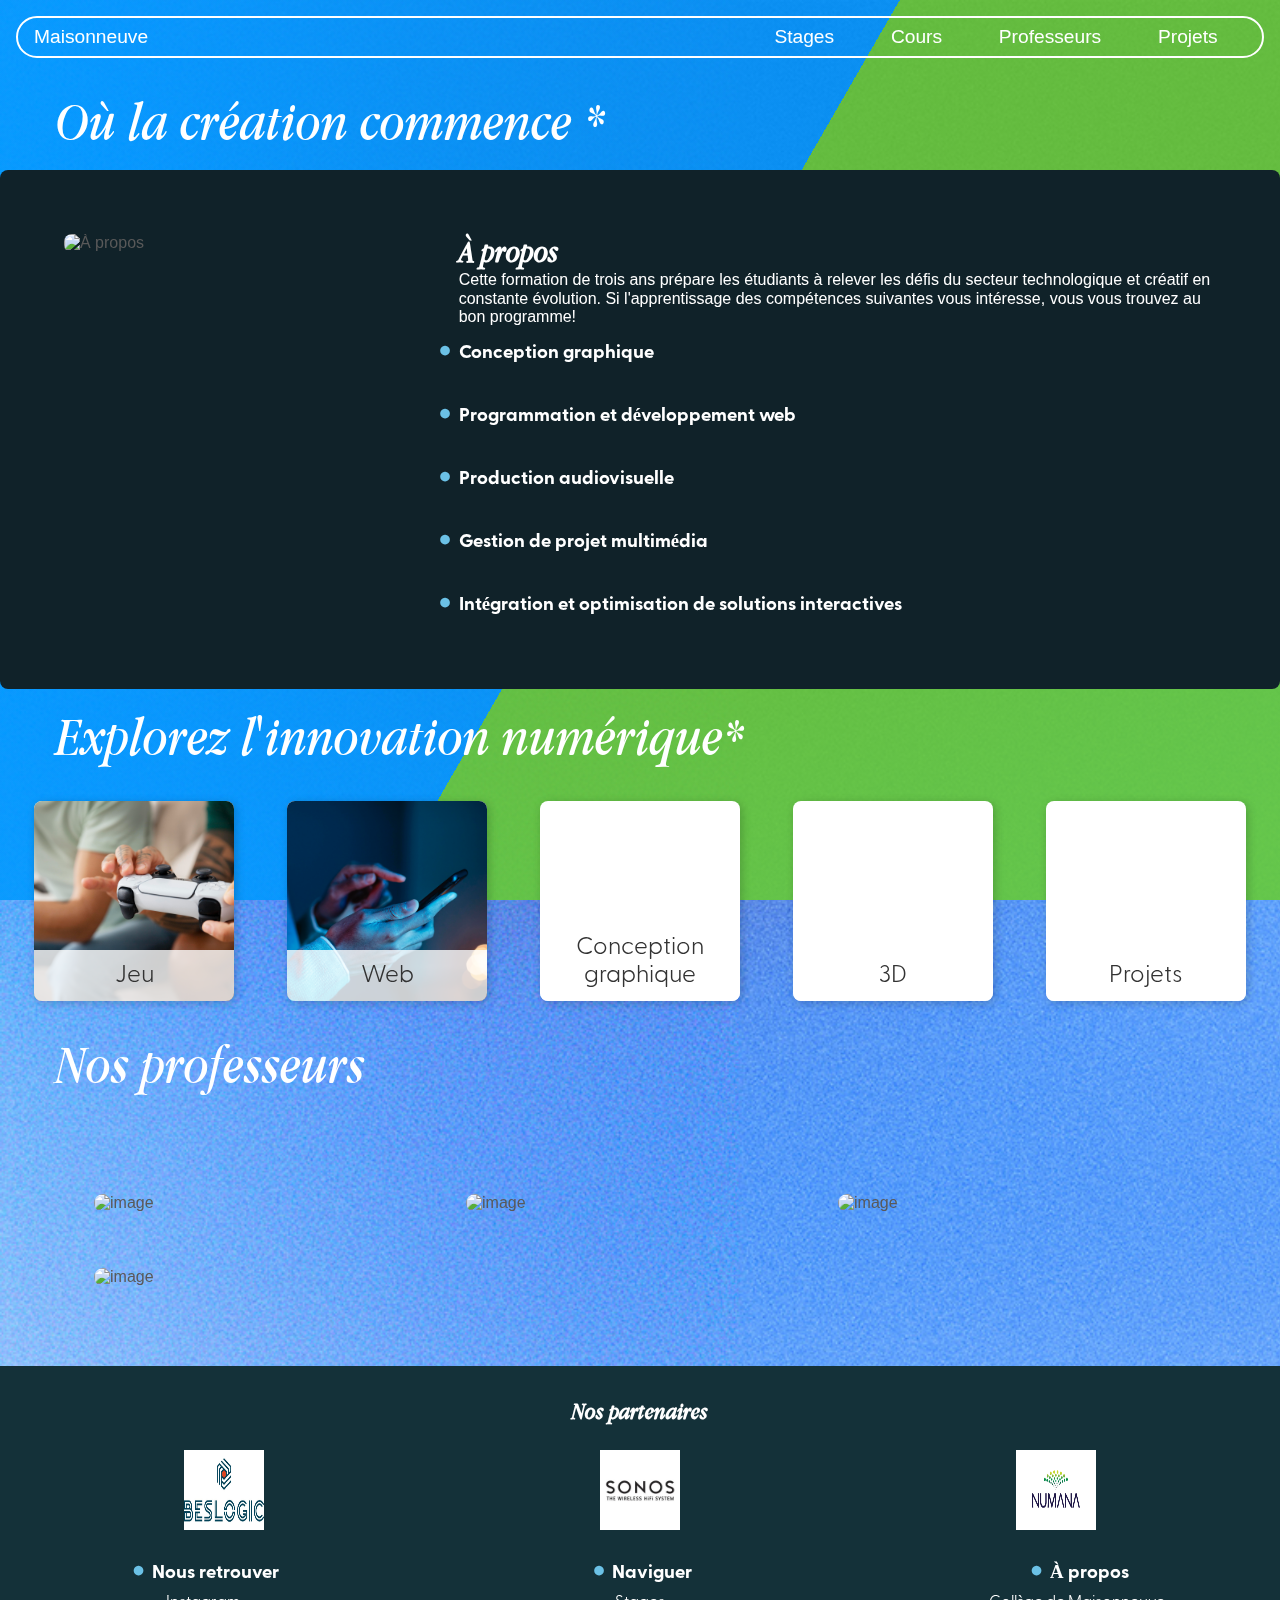
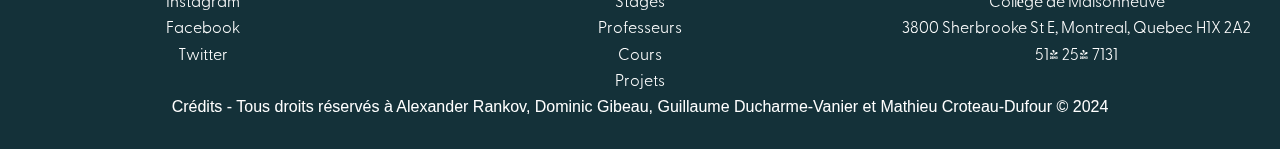
==== commit 6c40cabf: "Merge branch 'main' of https://github.com/5w5-2024-gr2-7/RefonteTim into Mathieu" ====
--- a/index.htm
+++ b/index.htm
@@ -5,9 +5,8 @@
   <meta charset="UTF-8">
   <meta name="viewport" content="width=device-width, initial-scale=1.0">
   <title>Refonte Tim - Maisonneuve</title>
-  <link rel="stylesheet" href=" http://localhost/5w5-mathieu/wp-content/themes/5W5-2024-gr2-7/CSS/normalize.css">
-  <link rel="stylesheet" href=" http://localhost/5w5-mathieu/wp-content/themes/5W5-2024-gr2-7/styles.css">
-
+  <link rel="stylesheet" href="CSS/normalize.css">
+  <link rel="stylesheet" href="styles.css">
 </head>
 
 <body>
@@ -170,55 +169,6 @@
       Croteau-Dufour © 2024</p>
   </footer>
 
-  <main>
-    <section>
-      <div class="container">
-        <h1>Hybrid scroll</h1>
-        <p>Lorem ipsum dolor, sit amet consectetur adipisicing elit. Sunt ad iure, magni, excepturi, accusamus soluta
-          incidunt neque saepe quisquam vitae laudantium. Cupiditate incidunt, suscipit saepe facilis alias nesciunt ad
-          optio.</p>
-        <p>Lorem ipsum dolor, sit amet consectetur adipisicing elit. Sunt ad iure, magni, excepturi, accusamus soluta
-          incidunt neque saepe quisquam vitae laudantium. Cupiditate incidunt, suscipit saepe facilis alias nesciunt ad
-          optio.</p>
-      </div>
-    </section>
-
-    <div class="sticky_parent">
-      <div class="sticky">
-        <div class="scroll_section"></div>
-      </div>
-    </div>
-    <section>
-      <div class="container">
-        <h1>About</h1>
-        <p>Lorem ipsum dolor, sit amet consectetur adipisicing elit. Sunt ad iure, magni, excepturi, accusamus soluta
-          incidunt neque saepe quisquam vitae laudantium. Cupiditate incidunt, suscipit saepe facilis alias nesciunt ad
-          optio.</p>
-        <p>Lorem ipsum dolor, sit amet consectetur adipisicing elit. Sunt ad iure, magni, excepturi, accusamus soluta
-          incidunt neque saepe quisquam vitae laudantium. Cupiditate incidunt, suscipit saepe facilis alias nesciunt ad
-          optio.</p>
-      </div>
-    </section>
-
-    <div class="sticky_parent">
-      <div class="sticky">
-        <div class="scroll_section"></div>
-      </div>
-    </div>
-
-    <section>
-      <div class="container">
-        <h1>About</h1>
-        <p>Lorem ipsum dolor, sit amet consectetur adipisicing elit. Sunt ad iure, magni, excepturi, accusamus soluta
-          incidunt neque saepe quisquam vitae laudantium. Cupiditate incidunt, suscipit saepe facilis alias nesciunt ad
-          optio.</p>
-        <p>Lorem ipsum dolor, sit amet consectetur adipisicing elit. Sunt ad iure, magni, excepturi, accusamus soluta
-          incidunt neque saepe quisquam vitae laudantium. Cupiditate incidunt, suscipit saepe facilis alias nesciunt ad
-          optio.</p>
-      </div>
-    </section>
-
-  </main>
 </body>
 
 </html>--- a/styles.css
+++ b/styles.css
@@ -0,0 +1,1295 @@
+@charset "UTF-8";
+/*https://developer.wordpress.org/themes/basics/main-stylesheet-style-css/*/
+/*
+Theme Name: Refonte-TIM
+Theme URI: https://referenced.ca
+Author: Alexander Rankov, Mathieu Croteau-Dufour, Guillaume Ducharme-Vanier et Dominic Gibeau
+Author URI: https://wordpress.org/
+Description: Thème de base développé en 5W5 (Projet web en équipe)
+Version: 1.0
+Requires PHP: 7.0
+License: GNU General Public License v2 or later
+License URI: http://www.gnu.org/licenses/gpl-2.0.html
+Text Domain: theme-gr2
+Ce thème a été développé dans le cadre du cours 4W4
+*/
+/* ///////////////////////////////////////////////////////////////// */
+/* Règles de base                                                    */
+/* ///////////////////////////////////////////////////////////////// */
+* {
+  box-sizing: border-box;
+  padding: 0;
+  margin: 0;
+}
+
+html {
+  margin: 0;
+  padding: 0;
+  background-image: url("./images/fond.jpg");
+  background-repeat: no-repeat;
+  background-size: cover;
+  font-family: var(--body-font);
+  background-color: var(--body-color);
+  color: var(--text-color);
+}
+
+@font-face {
+  font-family: "FontGreycliff";
+  src: url("../../polices/Greycliff/Fontspring-DEMO-greycliffcf-light.otf");
+}
+@font-face {
+  font-family: "FontGreycliffBold";
+  src: url("../../polices/Greycliff/Fontspring-DEMO-greycliffcf-bold.otf");
+}
+@font-face {
+  font-family: "AppleGaramond";
+  src: url("../../polices/apple_garamond/AppleGaramond-Italic.ttf");
+}
+.content {
+  background-color: rgba(255, 255, 255, 0.8);
+  border-radius: 0.25em;
+  box-shadow: 0 0 0.25em rgba(0, 0, 0, 0.25);
+  box-sizing: border-box;
+  left: 50%;
+  padding: 10vmin;
+  position: fixed;
+  text-align: center;
+  top: 50%;
+  transform: translate(-50%, -50%);
+}
+
+@keyframes slide {
+  0% {
+    transform: translateX(-25%);
+  }
+  100% {
+    transform: translateX(25%);
+  }
+}
+header {
+  color: white;
+  padding: 1em 0;
+}
+
+.titre-principal {
+  font-family: "AppleGaramond";
+  font-size: 1.7em;
+  text-align: left;
+  padding-left: 1em;
+  margin: 0;
+}
+
+.folder-contenu {
+  display: flex;
+  flex-wrap: wrap;
+  justify-content: space-around;
+  padding: 1em;
+}
+
+.folder {
+  background-color: #ffd700;
+  border-radius: 8px;
+  width: 150px;
+  height: 120px;
+  margin: 1em;
+  box-shadow: 2px 2px 10px rgba(0, 0, 0, 0.1);
+  display: flex;
+  flex-direction: column;
+  justify-content: center;
+  align-items: center;
+  transition: transform 0.2s;
+}
+
+.folder:hover {
+  transform: scale(1.05);
+}
+
+.folder-icon {
+  font-size: 2em;
+  margin-bottom: 0.5em;
+}
+
+.folder-title {
+  font-weight: bold;
+  color: #333;
+}
+
+/* Style pour petit écran */
+@media screen and (max-width: 600px) {
+  .folder {
+    width: 120px;
+    height: 100px;
+  }
+  .folder-title {
+    font-size: 0.9em;
+  }
+  header h1 {
+    font-size: 1.5em;
+  }
+}
+/*=============== VARIABLES CSS ===============*/
+:root {
+  /*========== Colors ==========*/
+  /*Color mode HSL(hue, saturation, lightness)*/
+  --first-color: hsl(82, 60%, 28%);
+  --title-color: hsl(0, 0%, 15%);
+  --text-color: hsl(0, 0%, 35%);
+  --body-color: hsl(0, 0%, 95%);
+  --contenu-color: hsl(0, 0%, 100%);
+  /*========== Font and typography ==========*/
+  /*.5rem = 8px | 1rem = 16px ...*/
+  --body-font: "Poppins", sans-serif;
+  --h2-font-size: 1.25rem;
+  --small-font-size: .813rem;
+}
+
+/*========== Responsive typography ==========*/
+@media screen and (min-width: 1120px) {
+  :root {
+    --h2-font-size: 1.5rem;
+    --small-font-size: .875rem;
+  }
+}
+h1 {
+  font-family: monospace;
+}
+
+h2,
+h3 {
+  color: white;
+}
+
+.about-contenu h2 {
+  font-family: "AppleGaramond";
+  font-size: 2em;
+  margin-top: 0;
+}
+
+#professeurs > h2 {
+  text-align: center;
+}
+
+.info-additionnel h3 {
+  font-family: "FontGreycliffBold";
+  margin-bottom: 0.5em;
+}
+
+p {
+  color: white;
+}
+
+/* ///////////////////////////////////////////////////////////////// */
+/* Règles d'animations                                               */
+/* ///////////////////////////////////////////////////////////////// */
+.bg {
+  animation: slide 3s ease-in-out infinite alternate;
+  background-image: linear-gradient(-60deg, #6c3 50%, #09f 50%);
+  bottom: 0;
+  left: -50%;
+  opacity: 0.5;
+  position: fixed;
+  right: -50%;
+  top: 0;
+  z-index: -1;
+}
+
+.bg2 {
+  animation-direction: alternate-reverse;
+  animation-duration: 4s;
+}
+
+.bg3 {
+  animation-duration: 5s;
+}
+
+/* Naming animations in hover */
+.card__article:hover .card__data {
+  animation: show-data 1s forwards;
+  opacity: 1;
+  transition: opacity 0.3s;
+}
+
+.card__article:hover {
+  animation: remove-overflow 2s forwards;
+}
+
+.card__article:not(:hover) {
+  animation: show-overflow 2s forwards;
+}
+
+.card__article:not(:hover) .card__data {
+  animation: remove-data 1s forwards;
+}
+
+/* Card animation */
+@keyframes show-data {
+  50% {
+    transform: translateY(-10rem);
+  }
+  100% {
+    transform: translateY(-7rem);
+  }
+}
+@keyframes remove-overflow {
+  to {
+    overflow: initial;
+  }
+}
+@keyframes remove-data {
+  0% {
+    transform: translateY(-7rem);
+  }
+  50% {
+    transform: translateY(-10rem);
+  }
+  100% {
+    transform: translateY(0.5rem);
+  }
+}
+@keyframes show-overflow {
+  0% {
+    overflow: initial;
+    pointer-events: none;
+  }
+  50% {
+    overflow: hidden;
+  }
+}
+/* ///////////////////////////////////////////////////////////////// */
+/* Règles de components                                              */
+/* ///////////////////////////////////////////////////////////////// */
+/* Section des cours */
+.cours-section {
+  padding: 20px;
+}
+
+.course-box > h3 {
+  color: black;
+}
+
+.header {
+  display: flex;
+  justify-content: space-between;
+  margin-bottom: 20px;
+}
+
+.header-item {
+  display: flex;
+  align-items: center;
+}
+
+h2 {
+  margin: 0;
+}
+
+.dropdown-button {
+  background-color: #333;
+  border: none;
+  padding: 5px 10px;
+  margin-left: 10px;
+  cursor: pointer;
+}
+
+.course-box {
+  background-color: #f9f9f9;
+  padding: 20px;
+  margin-bottom: 15px;
+  border-radius: 8px;
+  box-shadow: 0 2px 4px rgba(0, 0, 0, 0.1);
+}
+
+.course-info {
+  display: flex;
+  align-items: center;
+  justify-content: space-between;
+  margin-top: 10px;
+}
+
+.course-ovals {
+  display: flex;
+}
+
+.course-oval {
+  background-color: #e0e0e0;
+  padding: 5px 10px;
+  border-radius: 20px;
+  margin-right: 10px;
+}
+
+.course-button {
+  background-color: #4CAF50;
+  color: white;
+  border: none;
+  padding: 10px;
+  border-radius: 50%;
+  cursor: pointer;
+  display: flex;
+  align-items: center;
+  justify-content: center;
+}
+
+/* Mode desktop */
+@media screen and (min-width: 768px) {
+  .cours-section {
+    max-width: 1400px;
+    margin: 0 auto;
+  }
+  .course-box {
+    display: flex;
+    flex-direction: column;
+  }
+  .course-info {
+    display: flex;
+    justify-content: space-between;
+    align-items: center;
+  }
+  .course-ovals {
+    display: flex;
+    flex: 1;
+  }
+  .course-button {
+    margin-left: auto;
+  }
+}
+.session1 {
+  background-color: yellow;
+}
+
+.session2 {
+  background-color: red;
+}
+
+.session4 {
+  background-color: green;
+}
+
+/* Style pour les boutons */
+.conteneur-boutons {
+  display: flex;
+  flex-wrap: wrap;
+  justify-content: space-around;
+  padding: 1em;
+  gap: 1em;
+}
+
+.bouton {
+  background-color: #ffffff;
+  border-radius: 8px;
+  width: 150px;
+  height: 150px;
+  box-shadow: 2px 2px 10px rgba(0, 0, 0, 0.2);
+  display: flex;
+  flex-direction: column;
+  align-items: center;
+  justify-content: flex-end;
+  overflow: hidden;
+  position: relative;
+  transition: transform 0.2s;
+}
+
+.bouton:hover {
+  transform: scale(1.05);
+}
+
+.bouton-image {
+  width: 100%;
+  height: 100%;
+  background-size: cover;
+  background-position: center;
+}
+
+.bouton-title {
+  font-family: "FontGreycliff";
+  font-size: 1.2em;
+  color: #333;
+  background-color: rgba(255, 255, 255, 0.8);
+  padding: 0.5em;
+  width: 100%;
+  text-align: center;
+  position: absolute;
+  bottom: 0;
+}
+
+/* Responsivité pour écrans plus larges */
+@media screen and (min-width: 768px) {
+  .bouton {
+    width: 200px;
+    height: 200px;
+  }
+  .bouton-title {
+    font-size: 1.5em;
+  }
+}
+/* Responsivité pour petits écrans */
+@media screen and (max-width: 600px) {
+  .bouton {
+    width: 120px;
+    height: 120px;
+  }
+  .bouton-title {
+    font-size: 0.9em;
+    padding: 0.4em;
+  }
+}
+.card-contenu {
+  display: flex;
+  flex-wrap: wrap;
+  gap: 20px;
+  justify-content: center;
+}
+
+.card {
+  width: 100%;
+  max-width: 300px;
+  height: 300px;
+  perspective: 1000px;
+  margin: 10px;
+}
+
+.card-front,
+.card-back {
+  width: 100%;
+  height: 100%;
+  position: absolute;
+  backface-visibility: hidden;
+  display: flex;
+  align-items: center;
+  justify-content: center;
+  border: 1px solid #ccc;
+  border-radius: 10px;
+  box-shadow: 0 4px 8px rgba(0, 0, 0, 0.1);
+  transition: transform 0.6s;
+}
+
+.card-front {
+  background-color: #fff;
+}
+
+.card-back {
+  background-color: #f8f8f8;
+  transform: rotateY(180deg);
+}
+
+.card:hover .card-front {
+  transform: rotateY(180deg);
+}
+
+.card:hover .card-back {
+  transform: rotateY(360deg);
+}
+
+/* Media Queries */
+@media (min-width: 768px) {
+  .card-contenu {
+    justify-content: space-around;
+  }
+  .card {
+    width: 45%;
+  }
+}
+@media (min-width: 1024px) {
+  .card-contenu {
+    justify-content: space-between;
+  }
+  .card {
+    width: 30%;
+  }
+}
+img {
+  display: block;
+  max-width: 100%;
+  height: auto;
+}
+
+/* SECTION DES PROFS */
+h1 {
+  text-align: center;
+  margin: 20px 0;
+  color: white;
+}
+
+.professor-container {
+  display: flex;
+  flex-wrap: wrap;
+  justify-content: center;
+  gap: 20px;
+  padding: 20px;
+}
+
+.professor-card {
+  background-color: #f9f9f9;
+  border-radius: 10px;
+  padding: 10px;
+  width: calc(33.3333333333% - 40px);
+  box-shadow: 0 4px 8px rgba(0, 0, 0, 0.1);
+  text-align: center;
+}
+
+.professor-card img {
+  max-width: 100%;
+  border-radius: 5px;
+}
+
+button {
+  background-color: #6d50e6;
+  color: white;
+  border: none;
+  border-radius: 5px;
+  padding: 10px 15px;
+  cursor: pointer;
+}
+
+button:hover {
+  background-color: #5c3fbe;
+}
+
+/* Mobile Styles */
+@media (max-width: 768px) {
+  .professor-card {
+    width: calc(100% - 40px);
+  }
+}
+.professor-card > h2 {
+  color: black;
+}
+
+/*=============== CARD ===============*/
+.contenu {
+  display: grid;
+  place-items: center;
+  margin-inline: 1.5rem;
+  padding-block: 5rem;
+}
+
+.card__contenu {
+  display: grid;
+  row-gap: 3.5rem;
+}
+
+.card__article {
+  position: relative;
+  overflow: hidden;
+}
+
+.card__img {
+  width: 328px;
+  border-radius: 1.5rem;
+}
+
+.card__data {
+  width: 280px;
+  background-color: var(--contenu-color);
+  padding: 1.5rem 2rem;
+  box-shadow: 0 8px 24px hsla(0, 0%, 0%, 0.15);
+  border-radius: 1rem;
+  position: absolute;
+  bottom: -9rem;
+  left: 0;
+  right: 0;
+  margin-inline: auto;
+  opacity: 0;
+  transition: opacity 1s 1s;
+}
+
+.card__description {
+  display: block;
+  font-size: var(--small-font-size);
+  margin-bottom: 0.25rem;
+}
+
+.card__title {
+  font-size: var(--h2-font-size);
+  font-weight: 500;
+  color: var(--title-color);
+  margin-bottom: 0.75rem;
+}
+
+.card__bouton {
+  text-decoration: none;
+  font-size: var(--small-font-size);
+  font-weight: 500;
+  color: var(--first-color);
+}
+
+.card__bouton:hover {
+  text-decoration: underline;
+}
+
+/*=============== BREAKPOINTS ===============*/
+/* For small devices */
+@media screen and (max-width: 340px) {
+  .contenu {
+    margin-inline: 1rem;
+  }
+  .card__data {
+    width: 250px;
+    padding: 1rem;
+  }
+}
+/* For medium devices */
+@media screen and (min-width: 768px) {
+  .card__contenu {
+    grid-template-columns: repeat(2, 1fr);
+    column-gap: 1.5rem;
+  }
+}
+/* For large devices */
+@media screen and (min-width: 1120px) {
+  .card__contenu {
+    grid-template-columns: repeat(3, 1fr);
+  }
+  .card__img {
+    width: 348px;
+  }
+  .card__data {
+    width: 316px;
+    padding-inline: 2.5rem;
+  }
+}
+/* Mobile-first design */
+.teacher-profile {
+  text-align: center;
+}
+
+.profile-container {
+  display: flex;
+  flex-direction: column;
+  align-items: center;
+  padding: 20px;
+}
+
+.teacher-photo {
+  width: 80%;
+  max-width: 200px;
+  margin-bottom: 20px;
+}
+
+.teacher-info {
+  text-align: left;
+}
+
+.teacher-info ul {
+  padding: 0;
+  list-style-type: none;
+}
+
+/* Desktop Styles */
+@media screen and (min-width: 768px) {
+  .profile-container {
+    flex-direction: row;
+    justify-content: center;
+    align-items: flex-start;
+    gap: 60px;
+  }
+  .teacher-photo {
+    margin-right: 60px;
+    max-width: 300px;
+  }
+  .teacher-info {
+    max-width: 600px;
+    padding: 20px;
+    line-height: 1.6;
+  }
+  .teacher-info ul {
+    margin-top: 40px;
+  }
+}
+/* Style général pour le contenu de la section "À propos" */
+.contenu-about {
+  display: flex;
+  flex-wrap: wrap;
+  justify-content: space-between;
+  align-items: flex-start;
+  padding: 2em;
+}
+
+.image-apropos {
+  flex: 1;
+  margin-right: 1em;
+  max-width: 100%;
+}
+
+.image-apropos img {
+  width: 80%;
+  max-width: 400px;
+  height: auto;
+  border-radius: 8px;
+}
+
+/* Style pour le contenu à droite */
+.about-contenu {
+  flex: 2;
+}
+
+.info-additionnel {
+  margin-top: 1em;
+  display: flex;
+  flex-direction: column;
+  gap: 2em;
+  justify-content: center;
+}
+
+.info-additionnel p {
+  margin: 0.5em 0;
+}
+
+.arriere-plan-bleu {
+  background-color: #102229;
+  padding: 2em;
+  border-radius: 8px;
+}
+
+/* Style pour les petits écrans */
+@media screen and (max-width: 768px) {
+  .contenu-about {
+    flex-direction: column;
+    text-align: center;
+  }
+  .image-apropos {
+    margin-right: 0;
+    margin-bottom: 1em;
+  }
+  .about-contenu {
+    flex: none;
+  }
+  .image-apropos img {
+    width: 100%;
+    max-width: none;
+  }
+}
+/* Section du cours de jeu exemple */
+.back-btn {
+  display: none;
+  background-color: #333;
+  color: white;
+  padding: 10px 20px;
+  border: none;
+  cursor: pointer;
+  margin-top: 10px;
+}
+
+.course-title {
+  text-align: center;
+  margin-top: 20px;
+  color: white;
+}
+
+.ovals {
+  display: flex;
+  justify-content: center;
+  gap: 20px;
+  margin-top: 10px;
+}
+
+.oval {
+  background-color: #333;
+  color: white;
+  padding: 10px 20px;
+  border-radius: 50px;
+}
+
+.description {
+  margin: 20px;
+  text-align: center;
+}
+
+/* Software section */
+.software-section {
+  text-align: center;
+  margin-top: 20px;
+}
+
+.software-box {
+  background-color: black;
+  padding: 20px;
+  margin-bottom: 10px;
+  display: inline-block;
+  width: 100%;
+  max-width: 300px;
+  border-radius: 10px;
+  position: relative;
+}
+
+.software-logo {
+  width: 100px;
+  height: auto;
+  margin-top: 10px;
+}
+
+/* Mobile View (Max Width 768px) */
+@media only screen and (max-width: 768px) {
+  .back-btn {
+    display: block;
+  }
+  .ovals {
+    flex-direction: column;
+    align-items: center;
+  }
+  .description {
+    text-align: justify;
+  }
+  .software-section {
+    margin-top: 50px;
+  }
+  .software-box {
+    width: 100%;
+    max-width: 300px;
+  }
+}
+/* Desktop View */
+@media only screen and (min-width: 769px) {
+  .contenu-jeu {
+    display: grid;
+    grid-template-columns: 1fr 1fr;
+    gap: 50px;
+    margin: 50px;
+  }
+  .course-title,
+  .ovals {
+    grid-column: span 2;
+    text-align: center;
+  }
+  .description {
+    grid-column: 2;
+  }
+  .software-section {
+    grid-column: 1;
+  }
+  /* Agrandir le rectangle */
+  .software-box {
+    width: 100%;
+    max-width: 500px;
+    padding: 30px;
+    margin: 0 auto;
+  }
+  .software-logo {
+    display: block;
+    margin: 20px auto;
+  }
+}
+.galerie-projets {
+  padding: 20px;
+  text-align: center;
+}
+
+.galerie-projets h1 {
+  font-size: 2rem;
+  margin-bottom: 10px;
+}
+
+.volet-dropdown {
+  display: flex;
+  align-items: center;
+  justify-content: center;
+  margin-bottom: 20px;
+}
+
+.volet-dropdown span {
+  margin-right: 10px;
+  font-size: 1.2rem;
+}
+
+.volet-dropdown select {
+  padding: 5px;
+  font-size: 1rem;
+}
+
+.projets {
+  display: flex;
+  flex-wrap: wrap;
+  justify-content: center;
+  gap: 20px;
+}
+
+.galerie-projets > h1 {
+  color: white;
+}
+
+.volet-dropdown > span {
+  color: white;
+}
+
+.projet {
+  flex: 0 1 calc(100% - 40px);
+  max-width: 300px;
+  text-align: center;
+}
+
+.projet img {
+  width: 100%;
+  height: auto;
+  border-radius: 8px;
+}
+
+.projet p {
+  margin-top: 10px;
+  font-weight: bold;
+}
+
+/* Styles pour le mode desktop */
+@media (min-width: 768px) {
+  .projet {
+    flex: 0 1 calc(33.33% - 40px);
+  }
+}
+/* Section d'un exemple de projet d'un seul étudiant */
+.container {
+  padding: 20px;
+}
+
+/* Bouton de retour */
+.back-button {
+  background-color: #333;
+  color: #fff;
+  border: none;
+  padding: 10px;
+  cursor: pointer;
+  font-size: 16px;
+  margin-bottom: 20px;
+}
+
+/* Titres */
+.project-header {
+  text-align: center;
+}
+
+.project-title {
+  font-size: 24px;
+  margin-bottom: 10px;
+}
+
+.project-subtitle {
+  font-size: 16px;
+  color: white;
+}
+
+/* Galerie d'images */
+.project-gallery {
+  display: flex;
+  align-items: center;
+  justify-content: center;
+  margin: 20px 0;
+  position: relative;
+}
+
+.gallery-image {
+  max-width: 100%;
+  height: auto;
+}
+
+.gallery-nav {
+  background-color: #333;
+  color: #fff;
+  border: none;
+  padding: 10px;
+  font-size: 20px;
+  cursor: pointer;
+  position: absolute;
+  top: 50%;
+  transform: translateY(-50%);
+}
+
+.prev {
+  left: 0;
+}
+
+.next {
+  right: 0;
+}
+
+/* Texte description */
+.project-description {
+  text-align: center;
+  margin: 20px 0;
+}
+
+.project-description p {
+  margin-bottom: 20px;
+}
+
+.project-link {
+  display: inline-block;
+  background-color: #333;
+  color: #fff;
+  padding: 10px 20px;
+  text-decoration: none;
+  border-radius: 5px;
+  transition: background-color 0.3s;
+}
+
+.project-link:hover {
+  background-color: #555;
+}
+
+/* Styles pour desktop */
+@media (min-width: 768px) {
+  .dereck {
+    display: flex;
+    justify-content: space-between;
+    align-items: flex-start;
+    flex-direction: row;
+  }
+  .project-header {
+    text-align: left;
+    width: 30%;
+  }
+  .project-gallery {
+    flex-direction: column;
+    width: 30%;
+    margin-right: 20px;
+  }
+  .project-description {
+    width: 35%;
+    text-align: left;
+    order: 1;
+  }
+  .project-link {
+    display: block;
+    text-align: left;
+  }
+}
+/* Styles pour mobile */
+@media (max-width: 767px) {
+  .back-button {
+    display: block;
+  }
+  .project-header {
+    margin-bottom: 20px;
+  }
+  .project-gallery {
+    margin-bottom: 20px;
+  }
+}
+/* Styles pour mobile (par défaut) */
+.stages-section {
+  padding: 20px;
+  text-align: center;
+}
+
+.stages-section h1 {
+  font-size: 2rem;
+  margin-bottom: 20px;
+}
+
+.stage-type, .stage-company {
+  margin-bottom: 20px;
+}
+
+.stage-type h2, .stage-company h2 {
+  font-size: 1.5rem;
+  margin-bottom: 10px;
+}
+
+.scroll-button {
+  background-color: #0786e3;
+  color: white;
+  padding: 10px;
+  border: none;
+  border-radius: 5px;
+  font-size: 1rem;
+  cursor: pointer;
+}
+
+.stage-details h1 {
+  font-size: 2rem;
+  margin-top: 40px;
+  margin-bottom: 20px;
+}
+
+.stage-details p {
+  font-size: 1rem;
+  margin-bottom: 20px;
+  line-height: 1.5;
+}
+
+.stage-details img {
+  width: 100%;
+  max-width: 200px;
+  height: auto;
+  margin: 0 auto;
+}
+
+/* Styles pour les grands écrans (desktop) */
+@media (min-width: 768px) {
+  .stages-section {
+    max-width: 1200px;
+    margin: 0 auto;
+    text-align: left;
+  }
+  .stages-section h1 {
+    font-size: 3rem;
+    text-align: center;
+    margin-bottom: 40px;
+  }
+  /* Conteneur pour centrer et aligner les sections stage-type et stage-company côte à côte */
+  .stage-type, .stage-company {
+    display: flex;
+    flex-direction: column;
+    align-items: center;
+    margin-bottom: 40px;
+  }
+  /* Nouvelle règle pour aligner les deux sections */
+  .stage-wrapper {
+    display: flex;
+    justify-content: center;
+    gap: 40px; /* Espace entre les deux éléments */
+  }
+  .scroll-button {
+    padding: 15px;
+    font-size: 1.2rem;
+  }
+  .description-stage {
+    display: flex;
+    gap: 40px;
+    margin-bottom: 40px;
+  }
+  .stage-details h1 {
+    font-size: 2.5rem;
+  }
+  .stage-details p {
+    font-size: 1.2rem;
+    max-width: 800px;
+  }
+  .stage-details img {
+    max-width: 300px;
+  }
+  .filtration-stage {
+    display: flex;
+    justify-content: center;
+    gap: 20px;
+    margin-bottom: 40px;
+  }
+}
+/* ///////////////////////////////////////////////////////////////// */
+/* Règles de layout                                                  */
+/* ///////////////////////////////////////////////////////////////// */
+nav {
+  display: flex;
+  justify-content: space-between;
+  background-color: transparent;
+  padding: 0.5em 1em;
+  border: 2px solid white;
+  border-radius: 25px;
+  margin: 1em;
+}
+
+nav a {
+  color: white;
+  text-decoration: none;
+  font-size: 0.8em;
+}
+
+nav a:first-child {
+  margin-right: auto;
+}
+
+.nav-droite {
+  display: flex;
+  justify-content: space-between;
+  flex-grow: 1;
+  max-width: 500px;
+  margin-left: 30px;
+}
+
+.nav-droite a {
+  flex-grow: 1;
+  text-align: center;
+}
+
+@media screen and (min-width: 768px) {
+  nav a {
+    font-size: 1.2em;
+  }
+}
+/* Footer général */
+footer {
+  background-color: #143139;
+  color: white;
+  padding: 2em 1em;
+  text-align: center;
+  font-family: "FontGreycliff";
+}
+
+/* Partenaires */
+.partenaires h2 {
+  margin-bottom: 1em;
+}
+
+.partenaires > h2 {
+  font-family: "AppleGaramond";
+}
+
+.partenaires-images {
+  display: flex;
+  justify-content: space-around;
+  margin-bottom: 2em;
+}
+
+.partenaires-images img {
+  width: 105px;
+  height: auto;
+  margin: 0 10px;
+}
+
+/* Footer sections */
+.footer-sections {
+  display: flex;
+  flex-direction: column;
+  align-items: center;
+}
+
+.footer-section {
+  margin-bottom: 1.5em;
+  text-align: center;
+}
+
+.footer-section h3 {
+  position: relative;
+  padding-left: 25px;
+  margin-bottom: 0.5em;
+  font-family: "fontGreycliffBold";
+}
+
+.footer-section h3::before, .info-additionnel h3::before {
+  content: "●";
+  position: absolute;
+  transform: translateX(-150%) translateY(-15%);
+  font-size: 1.2em;
+  color: #6bc1e6;
+}
+
+.footer-section ul {
+  list-style: none;
+  padding: 0;
+}
+
+.footer-section ul li {
+  margin-bottom: 0.5em;
+}
+
+footer > p {
+  font-family: Arial, Helvetica, sans-serif;
+}
+
+/* Responsivité pour écrans plus larges */
+@media screen and (min-width: 768px) {
+  .footer-sections {
+    flex-direction: row;
+    justify-content: space-between;
+    align-items: flex-start;
+    text-align: left;
+  }
+  .footer-section {
+    width: 30%;
+    margin-bottom: 0;
+  }
+  .partenaires-images img {
+    width: 80px;
+  }
+  .nav-droite {
+    margin-left: 0;
+  }
+  .titre-principal {
+    font-size: 3.5em;
+  }
+}/*# sourceMappingURL=styles.css.map */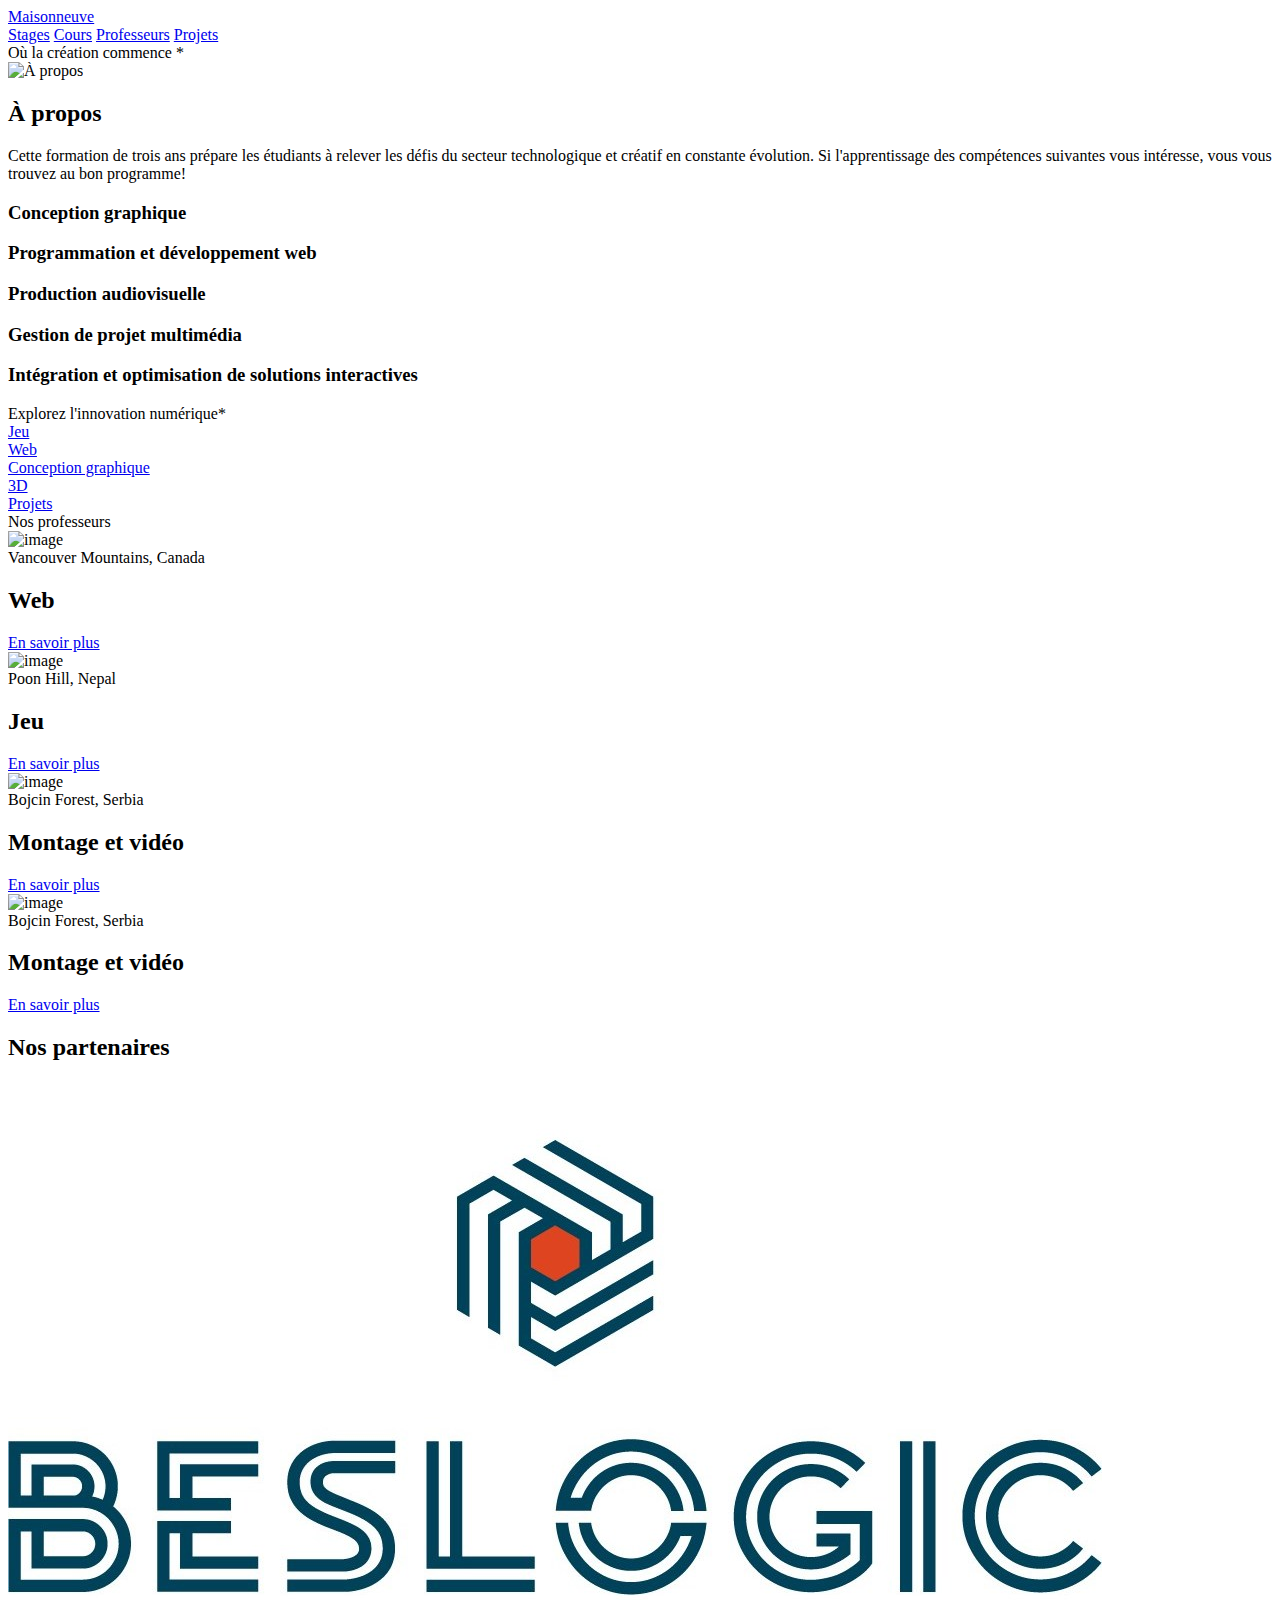
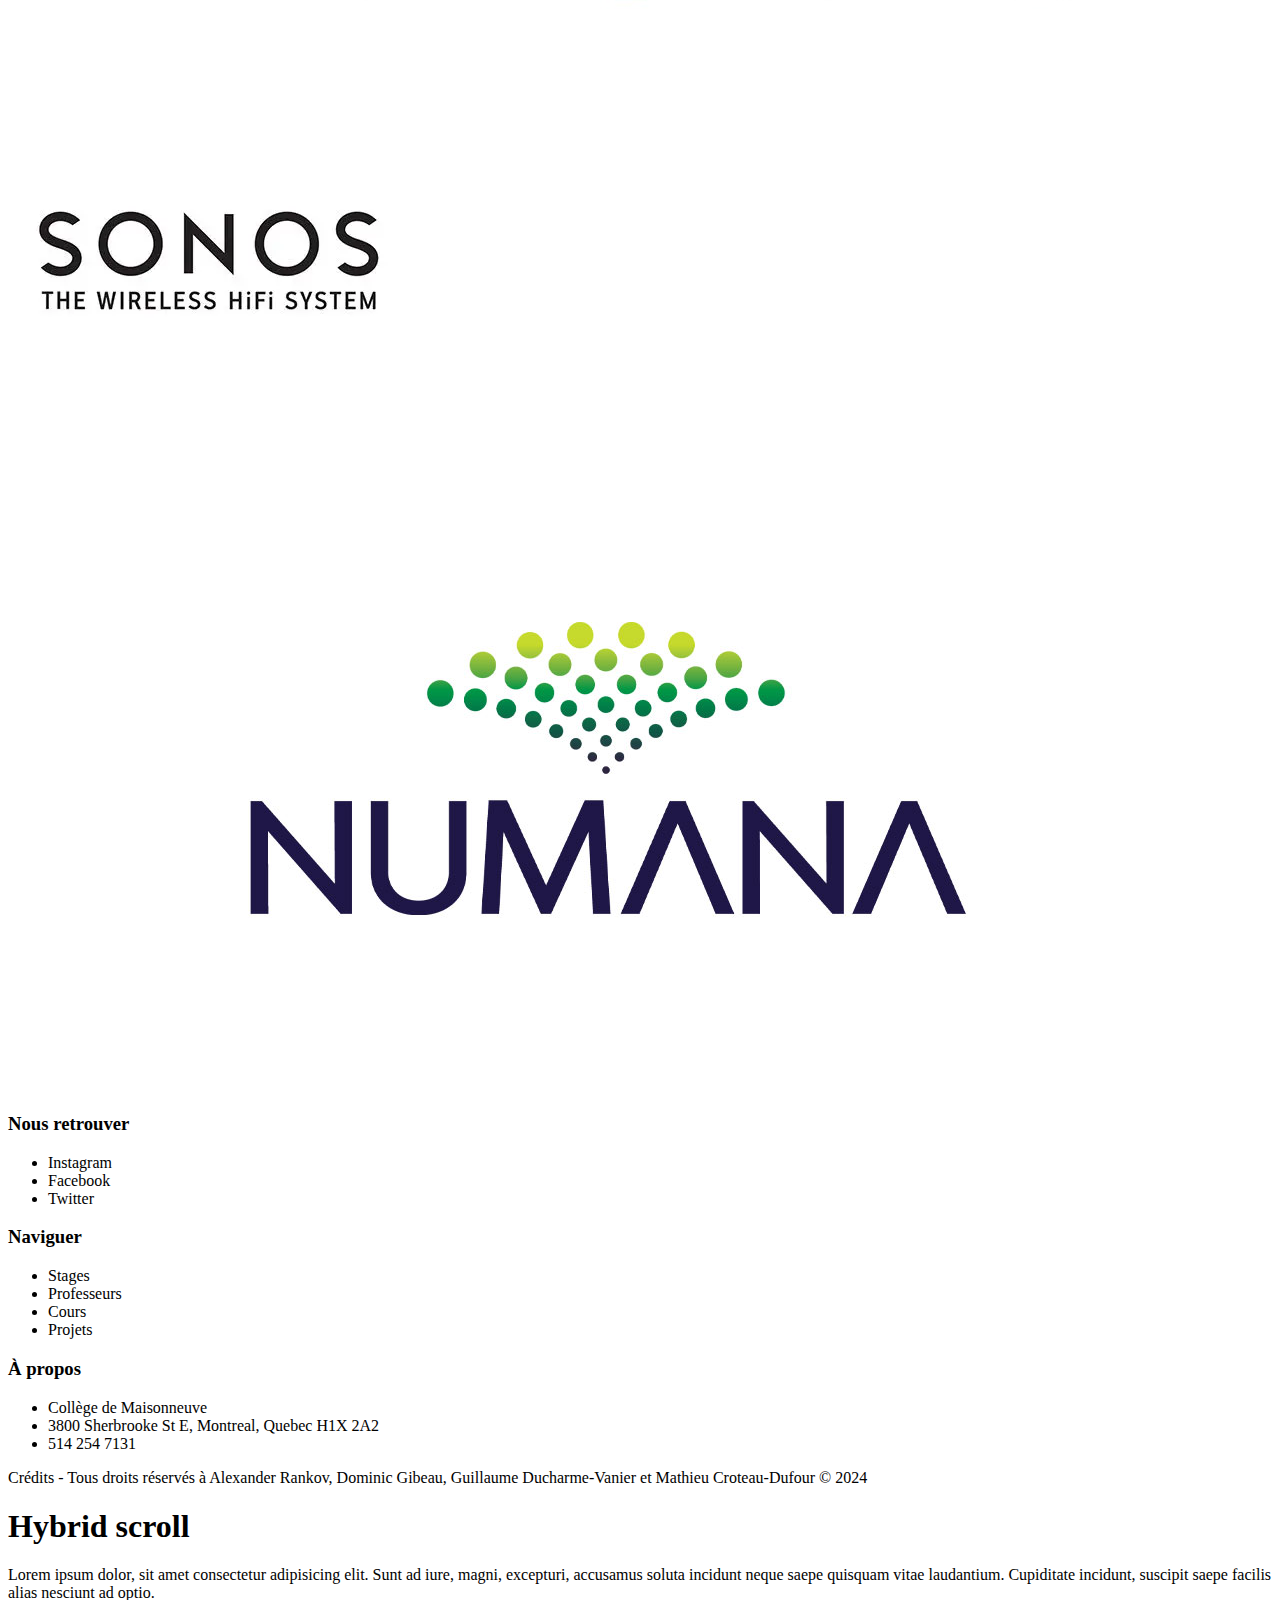
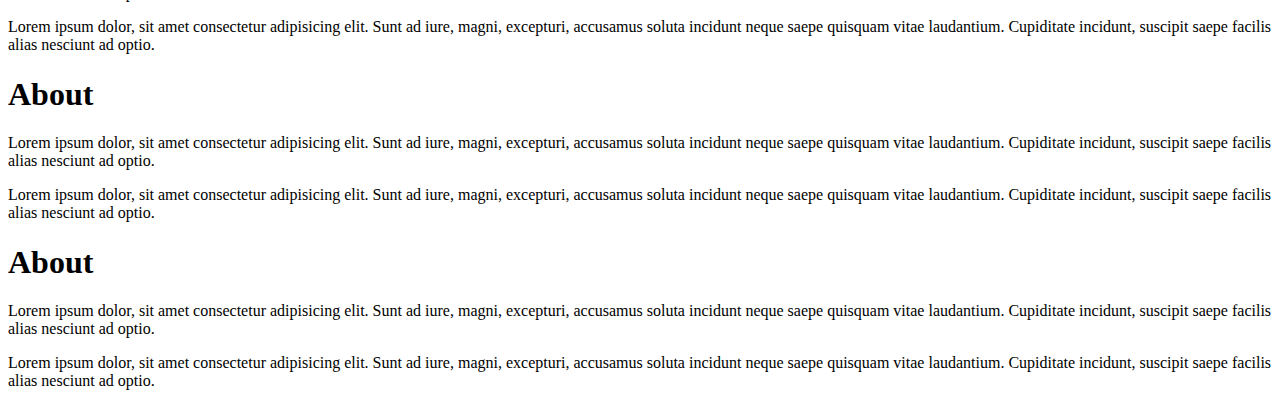
==== commit 39065626: "J'ai pull le main" ====
--- a/index.htm
+++ b/index.htm
@@ -5,8 +5,9 @@
   <meta charset="UTF-8">
   <meta name="viewport" content="width=device-width, initial-scale=1.0">
   <title>Refonte Tim - Maisonneuve</title>
-  <link rel="stylesheet" href="CSS/normalize.css">
-  <link rel="stylesheet" href="styles.css">
+  <link rel="stylesheet" href=" http://localhost/5w5-mathieu/wp-content/themes/5W5-2024-gr2-7/CSS/normalize.css">
+  <link rel="stylesheet" href=" http://localhost/5w5-mathieu/wp-content/themes/5W5-2024-gr2-7/styles.css">
+
 </head>
 
 <body>
@@ -169,6 +170,55 @@
       Croteau-Dufour © 2024</p>
   </footer>
 
+  <main>
+    <section>
+      <div class="container">
+        <h1>Hybrid scroll</h1>
+        <p>Lorem ipsum dolor, sit amet consectetur adipisicing elit. Sunt ad iure, magni, excepturi, accusamus soluta
+          incidunt neque saepe quisquam vitae laudantium. Cupiditate incidunt, suscipit saepe facilis alias nesciunt ad
+          optio.</p>
+        <p>Lorem ipsum dolor, sit amet consectetur adipisicing elit. Sunt ad iure, magni, excepturi, accusamus soluta
+          incidunt neque saepe quisquam vitae laudantium. Cupiditate incidunt, suscipit saepe facilis alias nesciunt ad
+          optio.</p>
+      </div>
+    </section>
+
+    <div class="sticky_parent">
+      <div class="sticky">
+        <div class="scroll_section"></div>
+      </div>
+    </div>
+    <section>
+      <div class="container">
+        <h1>About</h1>
+        <p>Lorem ipsum dolor, sit amet consectetur adipisicing elit. Sunt ad iure, magni, excepturi, accusamus soluta
+          incidunt neque saepe quisquam vitae laudantium. Cupiditate incidunt, suscipit saepe facilis alias nesciunt ad
+          optio.</p>
+        <p>Lorem ipsum dolor, sit amet consectetur adipisicing elit. Sunt ad iure, magni, excepturi, accusamus soluta
+          incidunt neque saepe quisquam vitae laudantium. Cupiditate incidunt, suscipit saepe facilis alias nesciunt ad
+          optio.</p>
+      </div>
+    </section>
+
+    <div class="sticky_parent">
+      <div class="sticky">
+        <div class="scroll_section"></div>
+      </div>
+    </div>
+
+    <section>
+      <div class="container">
+        <h1>About</h1>
+        <p>Lorem ipsum dolor, sit amet consectetur adipisicing elit. Sunt ad iure, magni, excepturi, accusamus soluta
+          incidunt neque saepe quisquam vitae laudantium. Cupiditate incidunt, suscipit saepe facilis alias nesciunt ad
+          optio.</p>
+        <p>Lorem ipsum dolor, sit amet consectetur adipisicing elit. Sunt ad iure, magni, excepturi, accusamus soluta
+          incidunt neque saepe quisquam vitae laudantium. Cupiditate incidunt, suscipit saepe facilis alias nesciunt ad
+          optio.</p>
+      </div>
+    </section>
+
+  </main>
 </body>
 
 </html>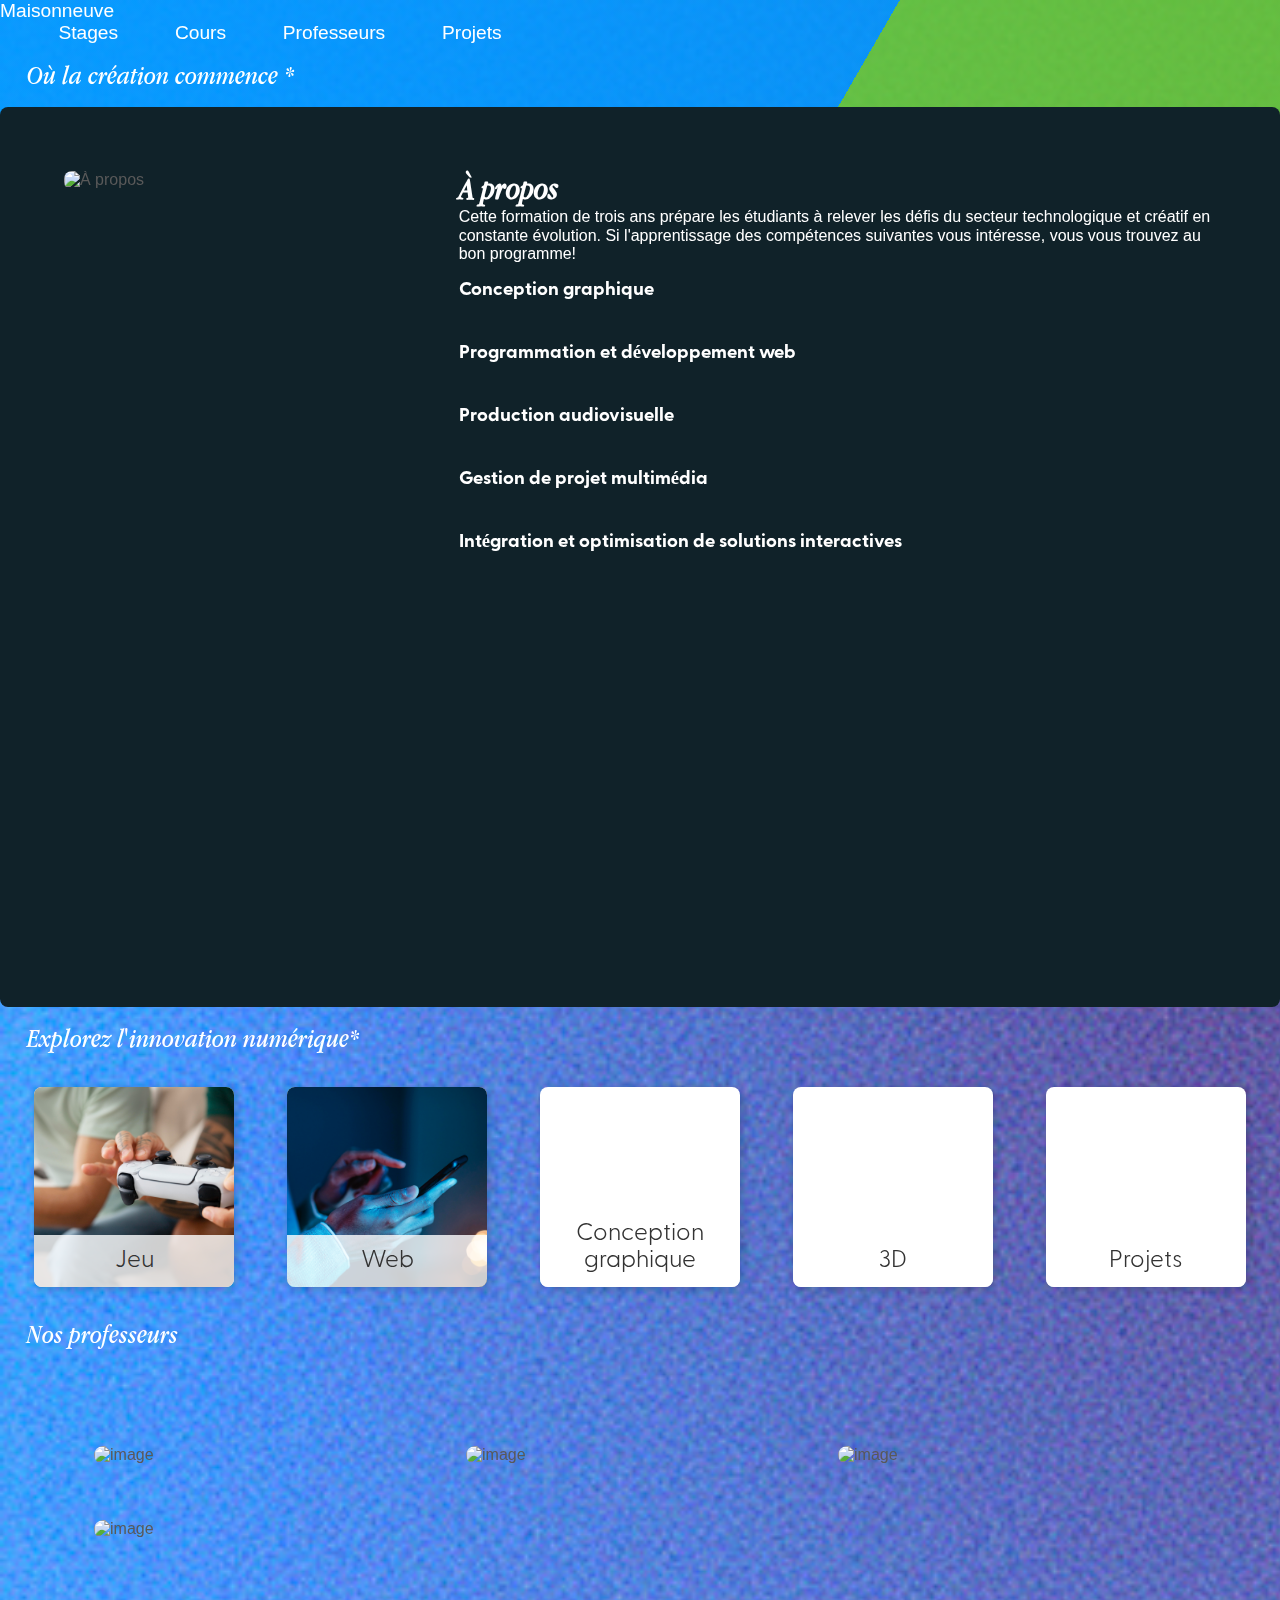
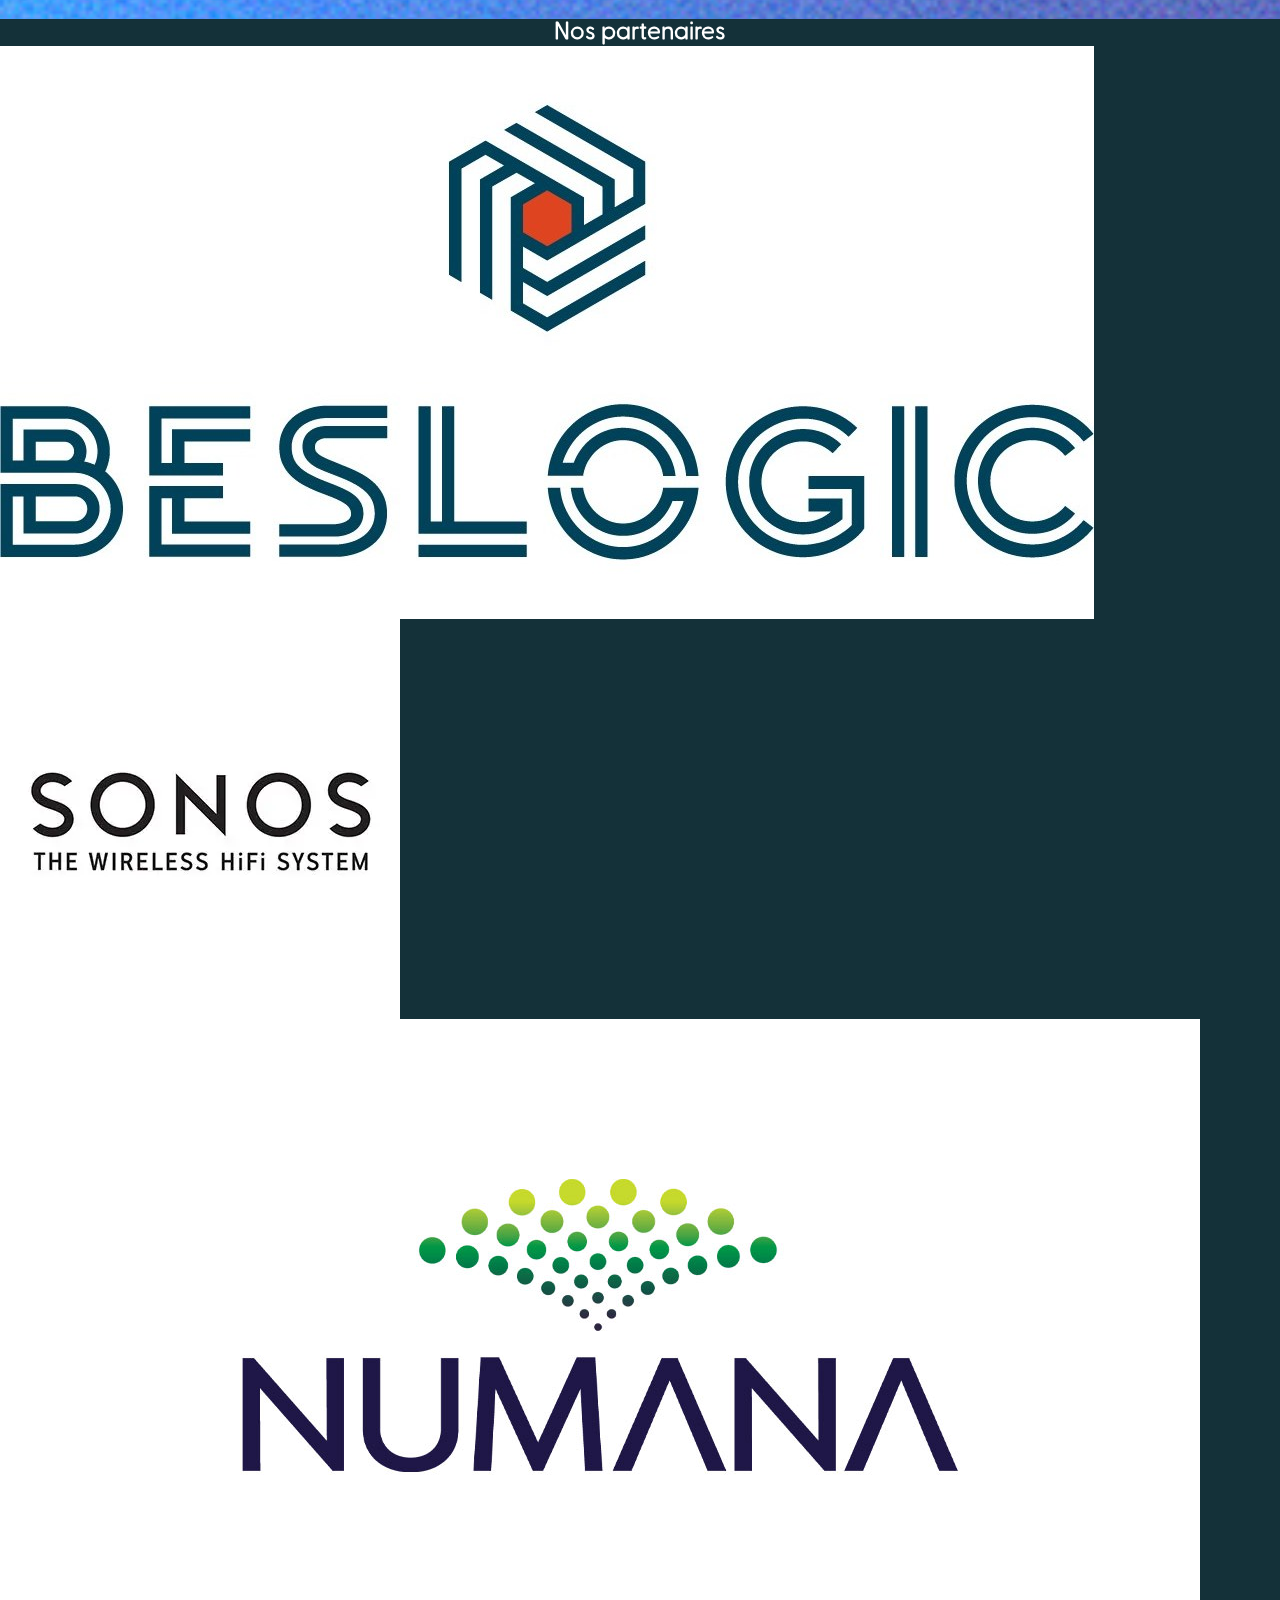
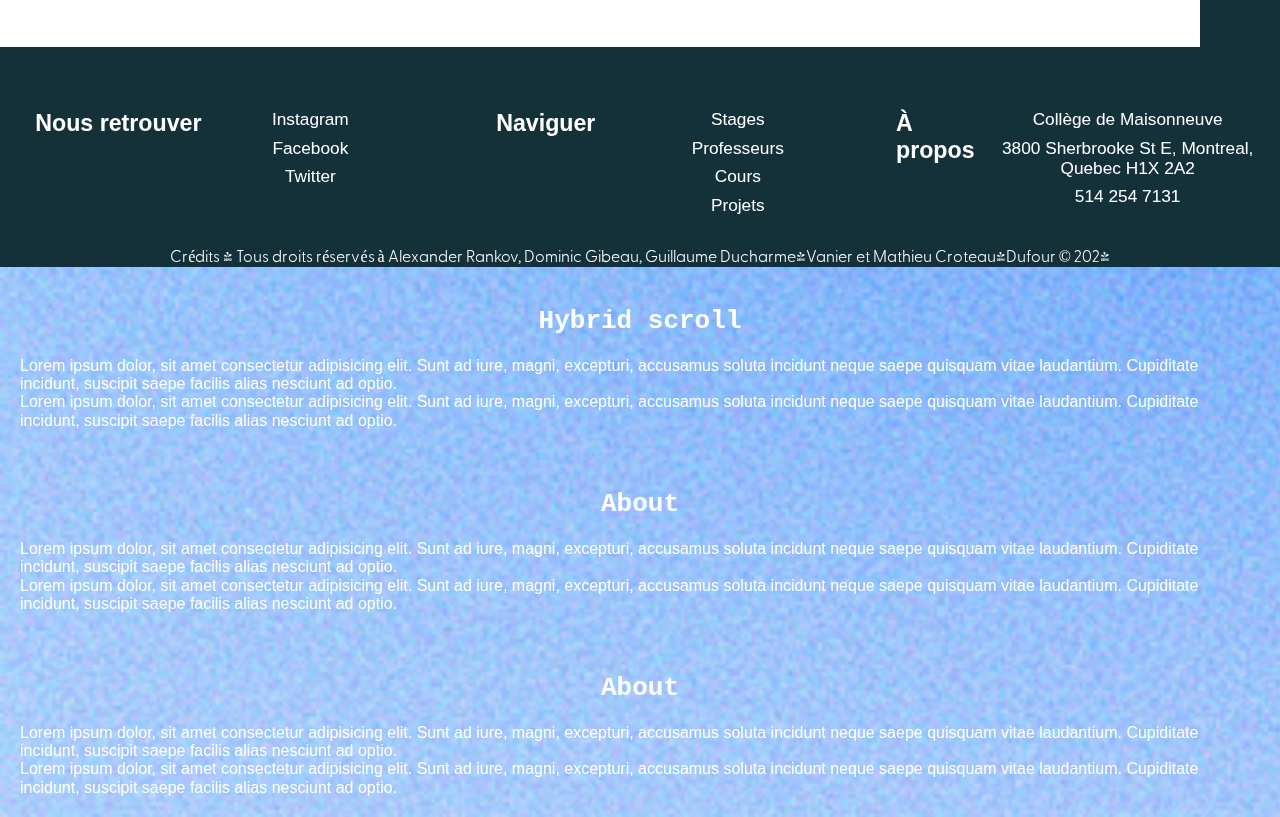
==== commit 1304ceef: "Merge branch 'MathieuThemes'" ====
--- a/index.htm
+++ b/index.htm
@@ -5,9 +5,8 @@
   <meta charset="UTF-8">
   <meta name="viewport" content="width=device-width, initial-scale=1.0">
   <title>Refonte Tim - Maisonneuve</title>
-  <link rel="stylesheet" href=" http://localhost/5w5-mathieu/wp-content/themes/5W5-2024-gr2-7/CSS/normalize.css">
-  <link rel="stylesheet" href=" http://localhost/5w5-mathieu/wp-content/themes/5W5-2024-gr2-7/styles.css">
-
+  <link rel="stylesheet" href="CSS/normalize.css">
+  <link rel="stylesheet" href="style.css">
 </head>
 
 <body>
--- a/style.css
+++ b/style.css
@@ -0,0 +1,1479 @@
+@charset "UTF-8";
+/*https://developer.wordpress.org/themes/basics/main-stylesheet-style-css/*/
+/*
+Theme Name: Refonte-TIM
+Theme URI: https://referenced.ca
+Author: Alexander Rankov, Mathieu Croteau-Dufour, Guillaume Ducharme-Vanier et Dominic Gibeau
+Author URI: https://wordpress.org/
+Description: Thème de base développé en 5W5 (Projet web en équipe)
+Version: 1.0
+Requires PHP: 7.0
+License: GNU General Public License v2 or later
+License URI: http://www.gnu.org/licenses/gpl-2.0.html
+Text Domain: theme-gr2
+Ce thème a été développé dans le cadre du cours 4W4
+*/
+/* ///////////////////////////////////////////////////////////////// */
+/* Règles de base                                                    */
+/* ///////////////////////////////////////////////////////////////// */
+* {
+  box-sizing: border-box;
+  padding: 0;
+  margin: 0;
+}
+
+html {
+  margin: 0;
+  padding: 0;
+  background-image: url("./images/fond.jpg");
+  background-repeat: no-repeat;
+  background-size: cover;
+  font-family: var(--body-font);
+  background-color: var(--body-color);
+  color: var(--text-color);
+}
+
+@font-face {
+  font-family: "FontGreycliff";
+  src: url("polices/Greycliff/Fontspring-DEMO-greycliffcf-light.otf") format("opentype");
+}
+@font-face {
+  font-family: "FontGreycliffBold";
+  src: url("polices/Greycliff/Fontspring-DEMO-greycliffcf-bold.otf") format("opentype");
+}
+@font-face {
+  font-family: "AppleGaramond";
+  src: url("polices/AppleGaramond/AppleGaramond-Italic.ttf") format("truetype");
+}
+.content {
+  background-color: rgba(255, 255, 255, 0.8);
+  border-radius: 0.25em;
+  box-shadow: 0 0 0.25em rgba(0, 0, 0, 0.25);
+  box-sizing: border-box;
+  left: 50%;
+  padding: 10vmin;
+  position: fixed;
+  text-align: center;
+  top: 50%;
+  transform: translate(-50%, -50%);
+}
+
+@keyframes slide {
+  0% {
+    transform: translateX(-25%);
+  }
+  100% {
+    transform: translateX(25%);
+  }
+}
+header {
+  color: white;
+  padding: 1em 0;
+}
+
+.titre-principal {
+  font-family: "AppleGaramond";
+  font-size: 1.7em;
+  text-align: left;
+  padding-left: 1em;
+  margin: 0;
+}
+
+.folder-contenu {
+  display: flex;
+  flex-wrap: wrap;
+  justify-content: space-around;
+  padding: 1em;
+}
+
+.folder {
+  background-color: #ffd700;
+  border-radius: 8px;
+  width: 150px;
+  height: 120px;
+  margin: 1em;
+  box-shadow: 2px 2px 10px rgba(0, 0, 0, 0.1);
+  display: flex;
+  flex-direction: column;
+  justify-content: center;
+  align-items: center;
+  transition: transform 0.2s;
+}
+
+.folder:hover {
+  transform: scale(1.05);
+}
+
+.folder-icon {
+  font-size: 2em;
+  margin-bottom: 0.5em;
+}
+
+.folder-title {
+  font-weight: bold;
+  color: #333;
+}
+
+/* Style pour petit écran */
+@media screen and (max-width: 600px) {
+  .folder {
+    width: 120px;
+    height: 100px;
+  }
+  .folder-title {
+    font-size: 0.9em;
+  }
+  header h1 {
+    font-size: 1.5em;
+  }
+}
+/*=============== VARIABLES CSS ===============*/
+:root {
+  /*========== Colors ==========*/
+  /*Color mode HSL(hue, saturation, lightness)*/
+  --first-color: hsl(82, 60%, 28%);
+  --title-color: hsl(0, 0%, 15%);
+  --text-color: hsl(0, 0%, 35%);
+  --body-color: hsl(0, 0%, 95%);
+  --contenu-color: hsl(0, 0%, 100%);
+  /*========== Font and typography ==========*/
+  /*.5rem = 8px | 1rem = 16px ...*/
+  --body-font: "Poppins", sans-serif;
+  --h2-font-size: 1.25rem;
+  --small-font-size: .813rem;
+}
+
+/*========== Responsive typography ==========*/
+@media screen and (min-width: 1120px) {
+  :root {
+    --h2-font-size: 1.5rem;
+    --small-font-size: .875rem;
+  }
+}
+h1 {
+  font-family: monospace;
+}
+
+h2,
+h3 {
+  color: white;
+}
+
+.about-contenu h2 {
+  font-family: "AppleGaramond";
+  font-size: 2em;
+  margin-top: 0;
+}
+
+#professeurs > h2 {
+  text-align: center;
+}
+
+.info-additionnel h3 {
+  font-family: "FontGreycliffBold";
+  margin-bottom: 0.5em;
+}
+
+p {
+  color: white;
+}
+
+/* ///////////////////////////////////////////////////////////////// */
+/* Règles d'animations                                               */
+/* ///////////////////////////////////////////////////////////////// */
+.bg {
+  animation: slide 3s ease-in-out infinite alternate;
+  background-image: linear-gradient(-60deg, #6c3 50%, #09f 50%);
+  bottom: 0;
+  left: -50%;
+  opacity: 0.5;
+  position: fixed;
+  right: -50%;
+  top: 0;
+  z-index: -1;
+}
+
+.bg2 {
+  animation-direction: alternate-reverse;
+  animation-duration: 4s;
+}
+
+.bg3 {
+  animation-duration: 5s;
+}
+
+/* Naming animations in hover */
+.card__article:hover .card__data {
+  animation: show-data 1s forwards;
+  opacity: 1;
+  transition: opacity 0.3s;
+}
+
+.card__article:hover {
+  animation: remove-overflow 2s forwards;
+}
+
+.card__article:not(:hover) {
+  animation: show-overflow 2s forwards;
+}
+
+.card__article:not(:hover) .card__data {
+  animation: remove-data 1s forwards;
+}
+
+/* Card animation */
+@keyframes show-data {
+  50% {
+    transform: translateY(-10rem);
+  }
+  100% {
+    transform: translateY(-7rem);
+  }
+}
+@keyframes remove-overflow {
+  to {
+    overflow: initial;
+  }
+}
+@keyframes remove-data {
+  0% {
+    transform: translateY(-7rem);
+  }
+  50% {
+    transform: translateY(-10rem);
+  }
+  100% {
+    transform: translateY(0.5rem);
+  }
+}
+@keyframes show-overflow {
+  0% {
+    overflow: initial;
+    pointer-events: none;
+  }
+  50% {
+    overflow: hidden;
+  }
+}
+/* ///////////////////////////////////////////////////////////////// */
+/* Règles de components                                              */
+/* ///////////////////////////////////////////////////////////////// */
+/* Section des cours */
+.cours-section {
+  padding: 20px;
+}
+
+.course-box > h3 {
+  color: black;
+}
+
+.header {
+  display: flex;
+  justify-content: space-between;
+  margin-bottom: 20px;
+}
+
+.header-item {
+  display: flex;
+  align-items: center;
+}
+
+h2 {
+  margin: 0;
+}
+
+.dropdown-button {
+  background-color: #333;
+  border: none;
+  padding: 5px 10px;
+  margin-left: 10px;
+  cursor: pointer;
+}
+
+.course-box {
+  background-color: #f9f9f9;
+  padding: 20px;
+  margin-bottom: 15px;
+  border-radius: 8px;
+  box-shadow: 0 2px 4px rgba(0, 0, 0, 0.1);
+}
+
+.course-info {
+  display: flex;
+  align-items: center;
+  justify-content: space-between;
+  margin-top: 10px;
+}
+
+.course-ovals {
+  display: flex;
+}
+
+.course-oval {
+  background-color: #e0e0e0;
+  padding: 5px 10px;
+  border-radius: 20px;
+  margin-right: 10px;
+}
+
+.course-button {
+  background-color: #4CAF50;
+  color: white;
+  border: none;
+  padding: 10px;
+  border-radius: 50%;
+  cursor: pointer;
+  display: flex;
+  align-items: center;
+  justify-content: center;
+}
+
+/* Mode desktop */
+@media screen and (min-width: 768px) {
+  .cours-section {
+    max-width: 1400px;
+    margin: 0 auto;
+  }
+  .course-box {
+    display: flex;
+    flex-direction: column;
+  }
+  .course-info {
+    display: flex;
+    justify-content: space-between;
+    align-items: center;
+  }
+  .course-ovals {
+    display: flex;
+    flex: 1;
+  }
+  .course-button {
+    margin-left: auto;
+  }
+}
+.session1 {
+  background-color: yellow;
+}
+
+.session2 {
+  background-color: red;
+}
+
+.session4 {
+  background-color: green;
+}
+
+/* Style pour les boutons */
+.conteneur-boutons {
+  display: flex;
+  flex-wrap: wrap;
+  justify-content: space-around;
+  padding: 1em;
+  gap: 1em;
+}
+
+.bouton {
+  background-color: #ffffff;
+  border-radius: 8px;
+  width: 150px;
+  height: 150px;
+  box-shadow: 2px 2px 10px rgba(0, 0, 0, 0.2);
+  display: flex;
+  flex-direction: column;
+  align-items: center;
+  justify-content: flex-end;
+  overflow: hidden;
+  position: relative;
+  transition: transform 0.2s;
+}
+
+.bouton:hover {
+  transform: scale(1.05);
+}
+
+.bouton-image {
+  width: 100%;
+  height: 100%;
+  background-size: cover;
+  background-position: center;
+}
+
+.bouton-title {
+  font-family: "FontGreycliff";
+  font-size: 1.2em;
+  color: #333;
+  background-color: rgba(255, 255, 255, 0.8);
+  padding: 0.5em;
+  width: 100%;
+  text-align: center;
+  position: absolute;
+  bottom: 0;
+}
+
+/* Responsivité pour écrans plus larges */
+@media screen and (min-width: 768px) {
+  .bouton {
+    width: 200px;
+    height: 200px;
+  }
+  .bouton-title {
+    font-size: 1.5em;
+  }
+}
+/* Responsivité pour petits écrans */
+@media screen and (max-width: 600px) {
+  .bouton {
+    width: 120px;
+    height: 120px;
+  }
+  .bouton-title {
+    font-size: 0.9em;
+    padding: 0.4em;
+  }
+}
+.card-contenu {
+  display: flex;
+  flex-wrap: wrap;
+  gap: 20px;
+  justify-content: center;
+}
+
+.card {
+  width: 100%;
+  max-width: 300px;
+  height: 300px;
+  perspective: 1000px;
+  margin: 10px;
+}
+
+.card-front,
+.card-back {
+  width: 100%;
+  height: 100%;
+  position: absolute;
+  backface-visibility: hidden;
+  display: flex;
+  align-items: center;
+  justify-content: center;
+  border: 1px solid #ccc;
+  border-radius: 10px;
+  box-shadow: 0 4px 8px rgba(0, 0, 0, 0.1);
+  transition: transform 0.6s;
+}
+
+.card-front {
+  background-color: #fff;
+}
+
+.card-back {
+  background-color: #f8f8f8;
+  transform: rotateY(180deg);
+}
+
+.card:hover .card-front {
+  transform: rotateY(180deg);
+}
+
+.card:hover .card-back {
+  transform: rotateY(360deg);
+}
+
+/* Media Queries */
+@media (min-width: 768px) {
+  .card-contenu {
+    justify-content: space-around;
+  }
+  .card {
+    width: 45%;
+  }
+}
+@media (min-width: 1024px) {
+  .card-contenu {
+    justify-content: space-between;
+  }
+  .card {
+    width: 30%;
+  }
+}
+img {
+  display: block;
+  max-width: 100%;
+  height: auto;
+}
+
+/* SECTION DES PROFS */
+h1 {
+  text-align: center;
+  margin: 20px 0;
+  color: white;
+}
+
+.professor-container {
+  display: flex;
+  flex-wrap: wrap;
+  justify-content: center;
+  gap: 20px;
+  padding: 20px;
+}
+
+.professor-card {
+  background-color: #f9f9f9;
+  border-radius: 10px;
+  padding: 10px;
+  width: calc(33.3333333333% - 40px);
+  box-shadow: 0 4px 8px rgba(0, 0, 0, 0.1);
+  text-align: center;
+}
+
+.professor-card img {
+  max-width: 100%;
+}
+
+button {
+  background-color: #6d50e6;
+  color: white;
+  border: none;
+  border-radius: 5px;
+  padding: 10px 15px;
+  cursor: pointer;
+}
+
+button:hover {
+  background-color: #5c3fbe;
+}
+
+.professor-card > h2 {
+  color: black;
+}
+
+/* Mobile Styles */
+@media (max-width: 768px) {
+  .professor-card {
+    width: calc(100% - 40px);
+  }
+}
+/*=============== CARD ===============*/
+.contenu {
+  display: grid;
+  place-items: center;
+  margin-inline: 1.5rem;
+  padding-block: 5rem;
+}
+
+.card__contenu {
+  display: grid;
+  row-gap: 3.5rem;
+}
+
+.card__article {
+  position: relative;
+  overflow: hidden;
+}
+
+.card__img {
+  width: 328px;
+  border-radius: 1.5rem;
+}
+
+.card__data {
+  width: 280px;
+  background-color: var(--contenu-color);
+  padding: 1.5rem 2rem;
+  box-shadow: 0 8px 24px hsla(0, 0%, 0%, 0.15);
+  border-radius: 1rem;
+  position: absolute;
+  bottom: -9rem;
+  left: 0;
+  right: 0;
+  margin-inline: auto;
+  opacity: 0;
+  transition: opacity 1s 1s;
+}
+
+.card__description {
+  display: block;
+  font-size: var(--small-font-size);
+  margin-bottom: 0.25rem;
+}
+
+.card__title {
+  font-size: var(--h2-font-size);
+  font-weight: 500;
+  color: var(--title-color);
+  margin-bottom: 0.75rem;
+}
+
+.card__bouton {
+  text-decoration: none;
+  font-size: var(--small-font-size);
+  font-weight: 500;
+  color: var(--first-color);
+}
+
+.card__bouton:hover {
+  text-decoration: underline;
+}
+
+/*=============== BREAKPOINTS ===============*/
+/* Small devices */
+@media screen and (max-width: 340px) {
+  .contenu {
+    margin-inline: 1rem;
+  }
+  .card__data {
+    width: 250px;
+    padding: 1rem;
+  }
+}
+/* Medium devices */
+@media screen and (min-width: 768px) {
+  .card__contenu {
+    grid-template-columns: repeat(2, 1fr);
+    column-gap: 1.5rem;
+  }
+}
+/* Large devices */
+@media screen and (min-width: 1120px) {
+  .card__contenu {
+    grid-template-columns: repeat(3, 1fr);
+  }
+  .card__img {
+    width: 348px;
+  }
+  .card__data {
+    width: 316px;
+    padding-inline: 2.5rem;
+  }
+}
+.profile-container {
+  display: flex;
+  flex-direction: column;
+  align-items: center;
+  justify-content: center;
+  text-align: center;
+}
+
+.teacher-photo {
+  position: relative;
+  width: 300px;
+  height: auto;
+  margin-bottom: 20px;
+  overflow: hidden;
+}
+
+.teacher-photo picture,
+.teacher-photo img {
+  width: 100%;
+  height: auto;
+  object-fit: cover;
+}
+
+.teacher-info {
+  text-align: center;
+  margin-top: 10px;
+  max-width: 600px;
+  padding: 0 20px;
+}
+
+.teacher-info h2 {
+  font-size: 24px;
+  margin: 10px 0;
+}
+
+/* Button Styles */
+.teacher-buttons {
+  display: flex;
+  justify-content: left;
+  gap: 15px;
+  margin: 20px 0;
+}
+
+.teacher-buttons button {
+  background-color: #6d50e6;
+  color: white;
+  border: none;
+  border-radius: 20px;
+  padding: 10px 15px;
+  cursor: pointer;
+}
+
+.teacher-buttons button:hover {
+  background-color: #5c3fbe;
+}
+
+.teacher-info p {
+  font-size: 16px;
+  line-height: 1.5;
+}
+
+/* Mobile Styles */
+@media (max-width: 600px) {
+  .teacher-photo {
+    width: 100%;
+    max-width: 100%;
+  }
+  .teacher-info h2 {
+    font-size: 20px;
+  }
+  .teacher-info p {
+    font-size: 14px;
+  }
+  .teacher-buttons {
+    display: flex;
+    justify-content: center;
+  }
+}
+/* Tablet Styles */
+@media (min-width: 601px) and (max-width: 1024px) {
+  .profile-container {
+    flex-direction: row;
+    align-items: flex-start;
+    justify-content: center;
+  }
+  .teacher-photo {
+    margin-right: 20px;
+    width: 300px;
+    height: auto;
+  }
+  .teacher-info {
+    flex: 1;
+    margin-top: 0;
+    text-align: left;
+  }
+  .teacher-info h2 {
+    font-size: 32px;
+    margin-bottom: 10px;
+  }
+  .teacher-info p {
+    font-size: 18px;
+  }
+}
+/* Desktop Styles */
+@media (min-width: 1025px) {
+  .profile-container {
+    flex-direction: row;
+    align-items: flex-start;
+    justify-content: center;
+    padding: 40px;
+  }
+  .teacher-photo {
+    margin-right: 40px;
+    width: 300px;
+    height: auto;
+  }
+  .teacher-info {
+    flex: 1;
+    margin-top: 0;
+    text-align: left;
+  }
+  .teacher-info h2 {
+    font-size: 40px;
+    margin-bottom: 10px;
+  }
+  .teacher-info p {
+    font-size: 20px;
+  }
+}
+/* Style général pour le contenu de la section "À propos" */
+.APropos {
+  height: 100vh;
+}
+
+.contenu-about {
+  display: flex;
+  flex-wrap: wrap;
+  justify-content: space-between;
+  align-items: flex-start;
+  padding: 2em;
+}
+
+.image-apropos {
+  flex: 1;
+  margin-right: 1em;
+  max-width: 100%;
+}
+
+.image-apropos img {
+  width: 80%;
+  max-width: 400px;
+  height: auto;
+  border-radius: 8px;
+}
+
+/* Style pour le contenu à droite */
+.about-contenu {
+  flex: 2;
+}
+
+.info-additionnel {
+  margin-top: 1em;
+  display: flex;
+  flex-direction: column;
+  gap: 2em;
+  justify-content: center;
+}
+
+.info-additionnel p {
+  margin: 0.5em 0;
+}
+
+.arriere-plan-bleu {
+  background-color: #102229;
+  padding: 2em;
+  border-radius: 8px;
+}
+
+/* Style pour les petits écrans */
+@media screen and (max-width: 768px) {
+  .contenu-about {
+    flex-direction: column;
+    text-align: center;
+  }
+  .image-apropos {
+    margin-right: 0;
+    margin-bottom: 1em;
+  }
+  .about-contenu {
+    flex: none;
+  }
+  .image-apropos img {
+    width: 100%;
+    max-width: none;
+  }
+}
+/* Section du cours de jeu exemple */
+.back-btn {
+  display: none;
+  background-color: #333;
+  color: white;
+  padding: 10px 20px;
+  border: none;
+  cursor: pointer;
+  margin-top: 10px;
+}
+
+.course-title {
+  text-align: center;
+  margin-top: 20px;
+  color: white;
+}
+
+.ovals {
+  display: flex;
+  justify-content: center;
+  gap: 20px;
+  margin-top: 10px;
+}
+
+.oval {
+  background-color: #333;
+  color: white;
+  padding: 10px 20px;
+  border-radius: 50px;
+}
+
+.description {
+  margin: 20px;
+  text-align: center;
+}
+
+/* Software section */
+.software-section {
+  text-align: center;
+  margin-top: 20px;
+}
+
+.software-box {
+  background-color: black;
+  padding: 20px;
+  margin-bottom: 10px;
+  display: inline-block;
+  width: 100%;
+  max-width: 300px;
+  border-radius: 10px;
+  position: relative;
+}
+
+.software-logo {
+  width: 100px;
+  height: auto;
+  margin-top: 10px;
+}
+
+/* Mobile View (Max Width 768px) */
+@media only screen and (max-width: 768px) {
+  .back-btn {
+    display: block;
+  }
+  .ovals {
+    flex-direction: column;
+    align-items: center;
+  }
+  .description {
+    text-align: justify;
+  }
+  .software-section {
+    margin-top: 50px;
+  }
+  .software-box {
+    width: 100%;
+    max-width: 300px;
+  }
+}
+/* Desktop View */
+@media only screen and (min-width: 769px) {
+  .contenu-jeu {
+    display: grid;
+    grid-template-columns: 1fr 1fr;
+    gap: 50px;
+    margin: 50px;
+  }
+  .course-title,
+  .ovals {
+    grid-column: span 2;
+    text-align: center;
+  }
+  .description {
+    grid-column: 2;
+  }
+  .software-section {
+    grid-column: 1;
+  }
+  /* Agrandir le rectangle */
+  .software-box {
+    width: 100%;
+    max-width: 500px;
+    padding: 30px;
+    margin: 0 auto;
+  }
+  .software-logo {
+    display: block;
+    margin: 20px auto;
+  }
+}
+.galerie-projets {
+  padding: 20px;
+  text-align: center;
+}
+
+.galerie-projets h1 {
+  font-size: 2rem;
+  margin-bottom: 10px;
+}
+
+.volet-dropdown {
+  display: flex;
+  align-items: center;
+  justify-content: center;
+  margin-bottom: 20px;
+}
+
+.volet-dropdown span {
+  margin-right: 10px;
+  font-size: 1.2rem;
+}
+
+.volet-dropdown select {
+  padding: 5px;
+  font-size: 1rem;
+}
+
+.projets {
+  display: flex;
+  flex-wrap: wrap;
+  justify-content: center;
+  gap: 20px;
+}
+
+.galerie-projets > h1 {
+  color: white;
+}
+
+.volet-dropdown > span {
+  color: white;
+}
+
+.projet {
+  flex: 0 1 calc(100% - 40px);
+  max-width: 300px;
+  text-align: center;
+}
+
+.projet img {
+  width: 100%;
+  height: auto;
+  border-radius: 8px;
+}
+
+.projet p {
+  margin-top: 10px;
+  font-weight: bold;
+}
+
+/* Styles pour le mode desktop */
+@media (min-width: 768px) {
+  .projet {
+    flex: 0 1 calc(33.33% - 40px);
+  }
+}
+/* Section d'un exemple de projet d'un seul étudiant */
+.container {
+  padding: 20px;
+}
+
+/* Bouton de retour */
+.back-button {
+  background-color: #333;
+  color: #fff;
+  border: none;
+  padding: 10px;
+  cursor: pointer;
+  font-size: 16px;
+  margin-bottom: 20px;
+}
+
+/* Titres */
+.project-header {
+  text-align: center;
+}
+
+.project-title {
+  font-size: 24px;
+  margin-bottom: 10px;
+}
+
+.project-subtitle {
+  font-size: 16px;
+  color: white;
+}
+
+/* Galerie d'images */
+.project-gallery {
+  display: flex;
+  align-items: center;
+  justify-content: center;
+  margin: 20px 0;
+  position: relative;
+}
+
+.gallery-image {
+  max-width: 100%;
+  height: auto;
+}
+
+.gallery-nav {
+  background-color: #333;
+  color: #fff;
+  border: none;
+  padding: 10px;
+  font-size: 20px;
+  cursor: pointer;
+  position: absolute;
+  top: 50%;
+  transform: translateY(-50%);
+}
+
+.prev {
+  left: 0;
+}
+
+.next {
+  right: 0;
+}
+
+/* Texte description */
+.project-description {
+  text-align: center;
+  margin: 20px 0;
+}
+
+.project-description p {
+  margin-bottom: 20px;
+}
+
+.project-link {
+  display: inline-block;
+  background-color: #333;
+  color: #fff;
+  padding: 10px 20px;
+  text-decoration: none;
+  border-radius: 5px;
+  transition: background-color 0.3s;
+}
+
+.project-link:hover {
+  background-color: #555;
+}
+
+/* Styles pour desktop */
+@media (min-width: 768px) {
+  .dereck {
+    display: flex;
+    justify-content: space-between;
+    align-items: flex-start;
+    flex-direction: row;
+  }
+  .project-header {
+    text-align: left;
+    width: 30%;
+  }
+  .project-gallery {
+    flex-direction: column;
+    width: 30%;
+    margin-right: 20px;
+  }
+  .project-description {
+    width: 35%;
+    text-align: left;
+    order: 1;
+  }
+  .project-link {
+    display: block;
+    text-align: left;
+  }
+}
+/* Styles pour mobile */
+@media (max-width: 767px) {
+  .back-button {
+    display: block;
+  }
+  .project-header {
+    margin-bottom: 20px;
+  }
+  .project-gallery {
+    margin-bottom: 20px;
+  }
+}
+/* Styles pour mobile (par défaut) */
+.stages-section {
+  padding: 20px;
+  text-align: center;
+}
+
+.stages-section h1 {
+  font-size: 2rem;
+  margin-bottom: 20px;
+}
+
+.stage-type, .stage-company {
+  margin-bottom: 20px;
+}
+
+.stage-type h2, .stage-company h2 {
+  font-size: 1.5rem;
+  margin-bottom: 10px;
+}
+
+.scroll-button {
+  background-color: #0786e3;
+  color: white;
+  padding: 10px;
+  border: none;
+  border-radius: 5px;
+  font-size: 1rem;
+  cursor: pointer;
+}
+
+.stage-details h1 {
+  font-size: 2rem;
+  margin-top: 40px;
+  margin-bottom: 20px;
+}
+
+.stage-details p {
+  font-size: 1rem;
+  margin-bottom: 20px;
+  line-height: 1.5;
+}
+
+.stage-details img {
+  width: 100%;
+  max-width: 200px;
+  height: auto;
+  margin: 0 auto;
+}
+
+/* Styles pour les grands écrans (desktop) */
+@media (min-width: 768px) {
+  .stages-section {
+    max-width: 1200px;
+    margin: 0 auto;
+    text-align: left;
+  }
+  .stages-section h1 {
+    font-size: 3rem;
+    text-align: center;
+    margin-bottom: 40px;
+  }
+  /* Conteneur pour centrer et aligner les sections stage-type et stage-company côte à côte */
+  .stage-type, .stage-company {
+    display: flex;
+    flex-direction: column;
+    align-items: center;
+    margin-bottom: 40px;
+  }
+  /* Nouvelle règle pour aligner les deux sections */
+  .stage-wrapper {
+    display: flex;
+    justify-content: center;
+    gap: 40px; /* Espace entre les deux éléments */
+  }
+  .scroll-button {
+    padding: 15px;
+    font-size: 1.2rem;
+  }
+  .description-stage {
+    display: flex;
+    gap: 40px;
+    margin-bottom: 40px;
+  }
+  .stage-details h1 {
+    font-size: 2.5rem;
+  }
+  .stage-details p {
+    font-size: 1.2rem;
+    max-width: 800px;
+  }
+  .stage-details img {
+    max-width: 300px;
+  }
+  .filtration-stage {
+    display: flex;
+    justify-content: center;
+    gap: 20px;
+    margin-bottom: 40px;
+  }
+}
+.header {
+  position: relative;
+  z-index: 3;
+}
+
+.OuLa {
+  position: relative;
+  height: calc(100vh - 50px - 4em);
+  padding: 20px;
+  text-align: left;
+  display: flex;
+  align-items: center;
+  justify-content: center;
+}
+
+.content-wrapper {
+  text-align: left;
+  z-index: 2;
+}
+
+.Swirl {
+  position: absolute;
+  top: -114px;
+  right: 100px;
+  width: auto;
+  height: 100vh;
+  margin-left: 20px;
+  border-radius: 10px;
+  overflow: hidden;
+  z-index: 1;
+}
+
+.Swirl picture,
+.Swirl img {
+  width: 100%;
+  height: 100%;
+  object-fit: cover;
+}
+
+.OuLa h1 {
+  position: relative;
+  font-size: 36px;
+  margin: 0;
+  line-height: 1.2;
+}
+
+.OuLa h1 span {
+  font-style: italic;
+  color: black;
+}
+
+/* Tablet Styles */
+@media (min-width: 601px) and (max-width: 1024px) {
+  .OuLa {
+    flex-direction: column;
+    align-items: flex-start;
+    padding: 20px 40px;
+  }
+  .OuLa h1 {
+    font-size: 48px;
+    margin-top: 20px;
+  }
+}
+/* Desktop Styles */
+@media (min-width: 1025px) {
+  .OuLa {
+    flex-direction: column;
+    align-items: flex-start;
+    padding: 40px 80px;
+  }
+  .OuLa h1 {
+    font-size: 100px;
+    margin-top: 20px;
+  }
+  .OuLa h1 span {
+    font-family: "AppleGaramond";
+  }
+}
+/* ///////////////////////////////////////////////////////////////// */
+/* Règles de layout                                                  */
+/* ///////////////////////////////////////////////////////////////// */
+.header {
+  display: flex;
+  justify-content: space-between;
+  background-color: transparent;
+  padding: 0.5em 1em;
+  border: 2px solid white;
+  border-radius: 25px;
+  margin: 1em;
+  align-items: center;
+  height: 50px;
+}
+
+nav a {
+  color: white;
+  text-decoration: none;
+  font-size: 0.8em;
+}
+
+nav a:first-child {
+  margin-right: auto;
+}
+
+.nav-droite {
+  display: flex;
+  justify-content: space-between;
+  flex-grow: 1;
+  max-width: 500px;
+  margin-left: 30px;
+}
+
+.nav-droite a {
+  flex-grow: 1;
+  text-align: center;
+}
+
+@media screen and (min-width: 768px) {
+  nav a {
+    font-size: 1.2em;
+  }
+}
+/* Composition de base */
+footer {
+  position: relative;
+  display: flex;
+  overflow: hidden;
+  flex-direction: column;
+  background-color: #143139;
+  color: white;
+  text-align: center;
+  font-family: "FontGreycliff";
+}
+
+/* Les 3 partis du footer */
+.footer-sections {
+  margin-bottom: 1.5em;
+  text-align: left;
+  display: flex;
+  flex-direction: column;
+  align-items: center;
+  z-index: 100;
+}
+
+/* Chacune des partis individuelles du footer */
+.footer-section {
+  margin-bottom: 1.5em;
+  text-align: center;
+  justify-content: space-around;
+  display: flex;
+}
+
+/* Le titre de chaques sections */
+.footer-section h3 {
+  position: relative;
+  margin-bottom: 0.5em;
+  font-family: "greycliff-cf", sans-serif;
+  font-size: clamp(1.3rem, -1.5rem + 5.6vw, 1.45rem);
+  font-style: normal;
+}
+
+/* Contenu complèt de chaques sections */
+.contenu-footer-section {
+  text-align: center;
+}
+
+/* Contenu complèt de l'information de chaques sections */
+.footer-section ul {
+  list-style: none;
+  padding: 0;
+}
+
+/* Contenu individuel de l'information de chaques sections */
+.footer-section ul li {
+  margin-bottom: 0.5em;
+  font-family: "greycliff-cf", sans-serif;
+  font-size: clamp(-0.7rem, 1rem + 0.1vw, 5rem);
+  font-style: normal;
+}
+
+/* Les liens clickables */
+.footer-section ul li a {
+  text-decoration: none;
+  color: white;
+}
+
+/********* Media Query *********/
+/* Responsivité pour Tablette */
+@media screen and (min-width: 768px) {
+  footer {
+    position: relative;
+    display: flex;
+    overflow: hidden;
+    flex-direction: column;
+  }
+  /* Mets les section en row au lieu d'en ranger */
+  .footer-sections {
+    flex-direction: row;
+    align-items: flex-start;
+    justify-content: space-between;
+    margin-top: 7vh;
+  }
+  /* Élargie le section */
+  .footer-section {
+    width: 30%;
+    margin-bottom: 0;
+  }
+  /* Élargie le contenue de la section */
+  .contenu-footer-section {
+    width: 67%;
+    text-align: left;
+  }
+  /* Alligne le titre à gauche */
+  .footer-section h3 {
+    position: relative;
+    margin-bottom: 0.5em;
+    text-align: left;
+    justify-content: flex-start;
+    display: flex;
+    flex-direction: row;
+  }
+}
+/* Pour Desktop */
+@media screen and (min-width: 1448px) {
+  /* AJuste la largeur de la section */
+  .footer-section {
+    width: 32%;
+    margin-bottom: 0;
+  }
+  .contenu-footer-section {
+    width: 45%;
+    text-align: left;
+  }
+}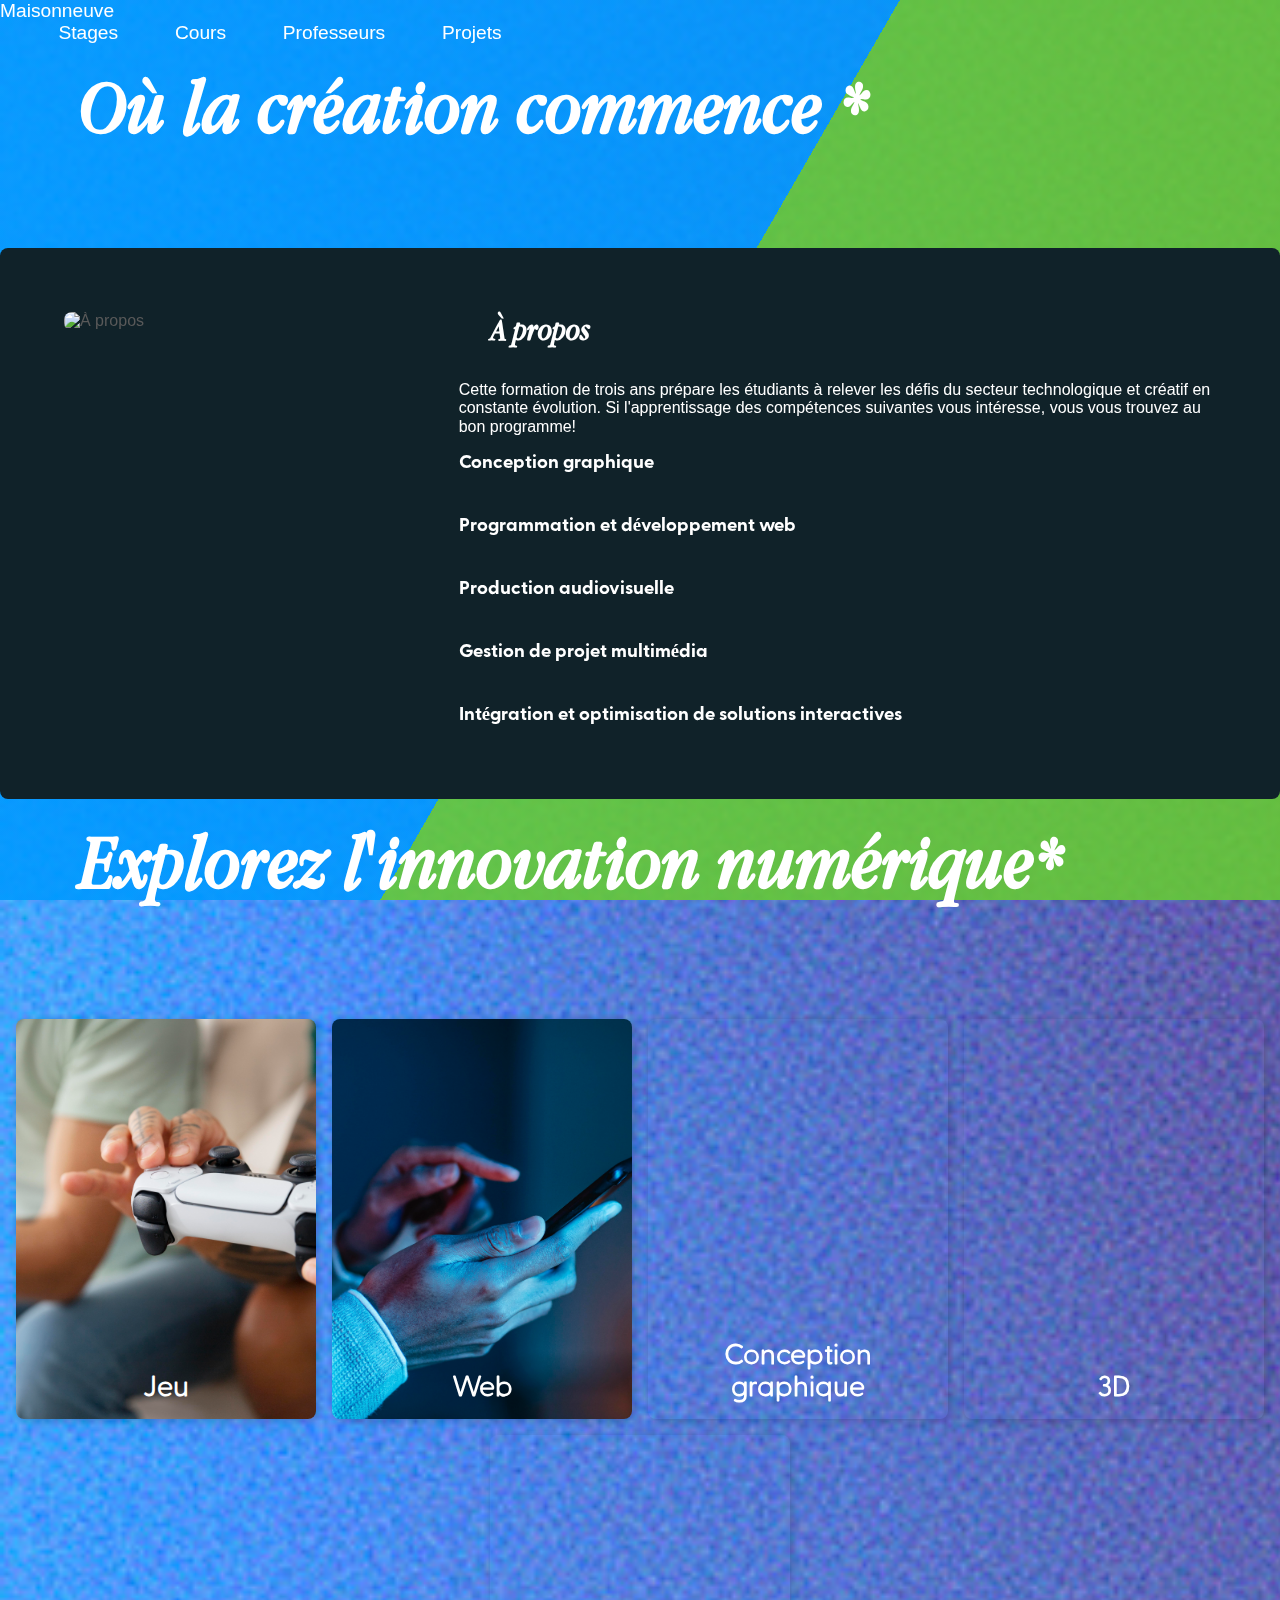
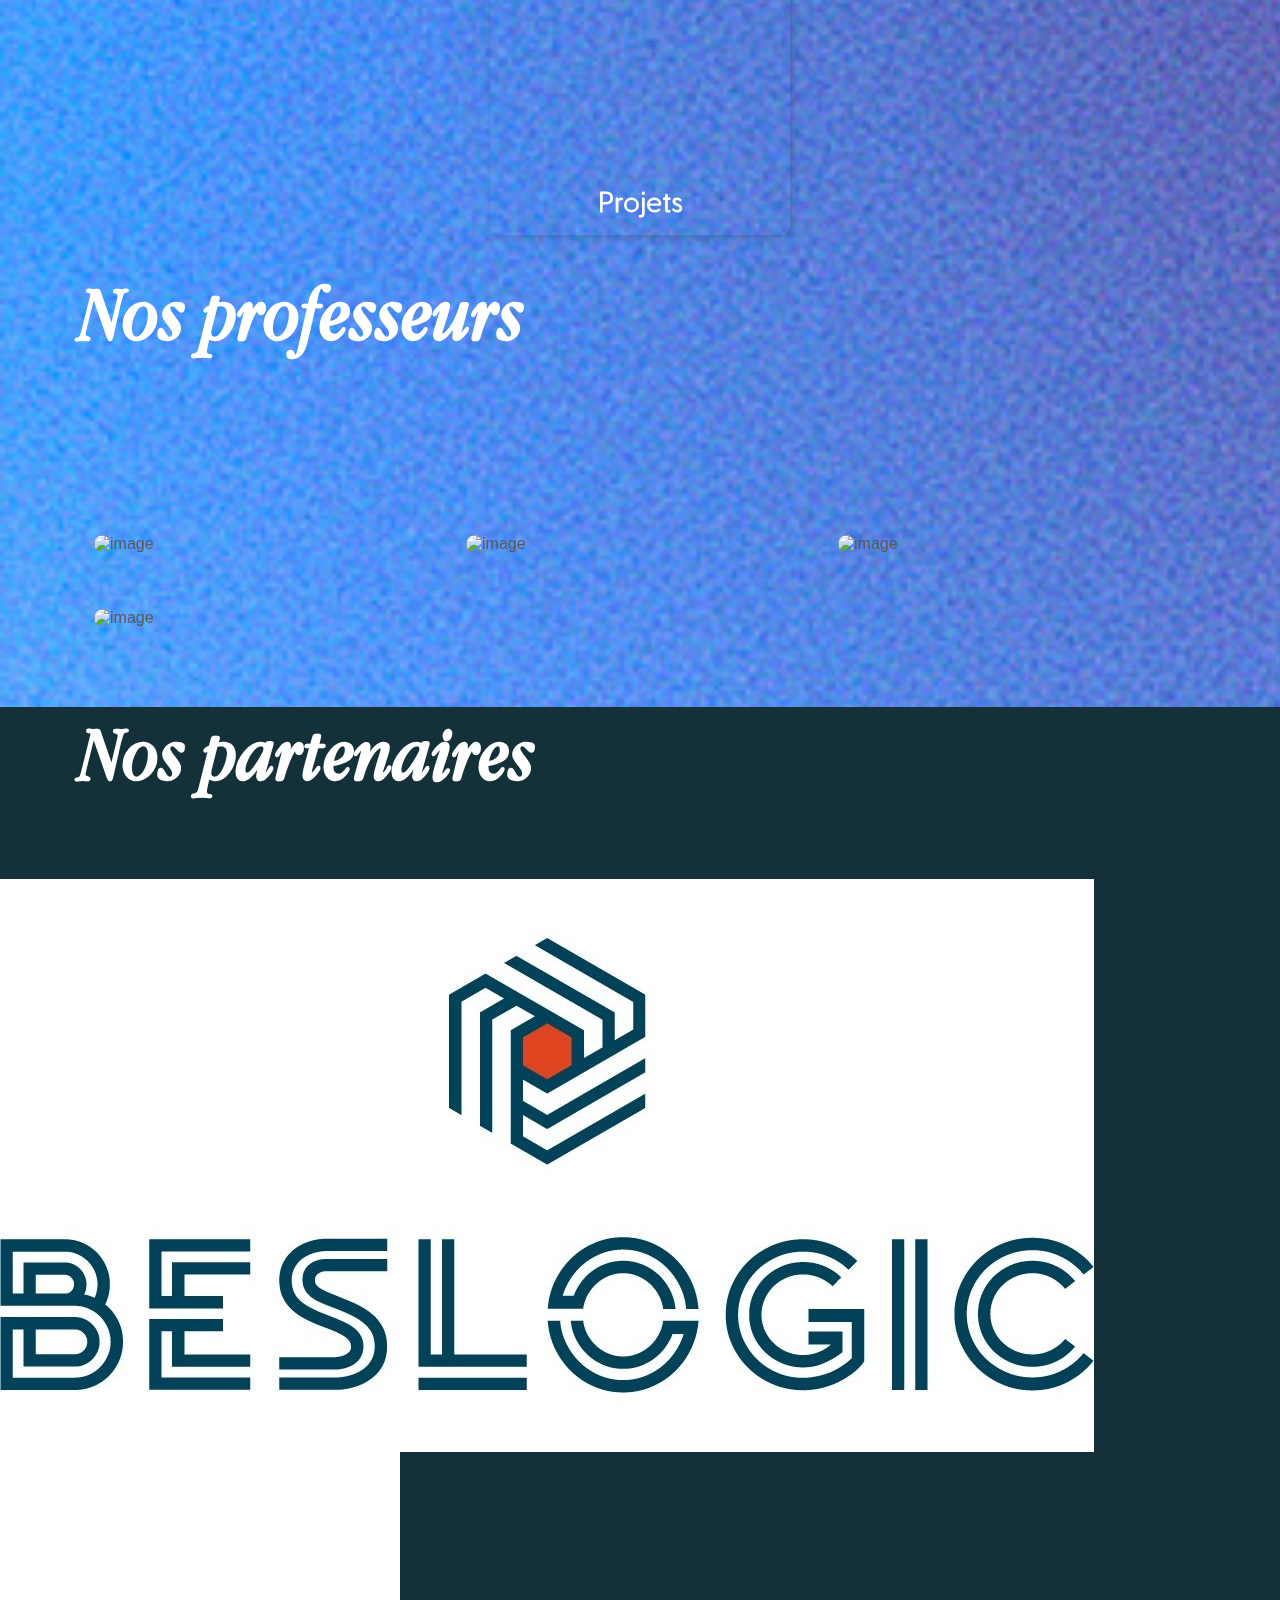
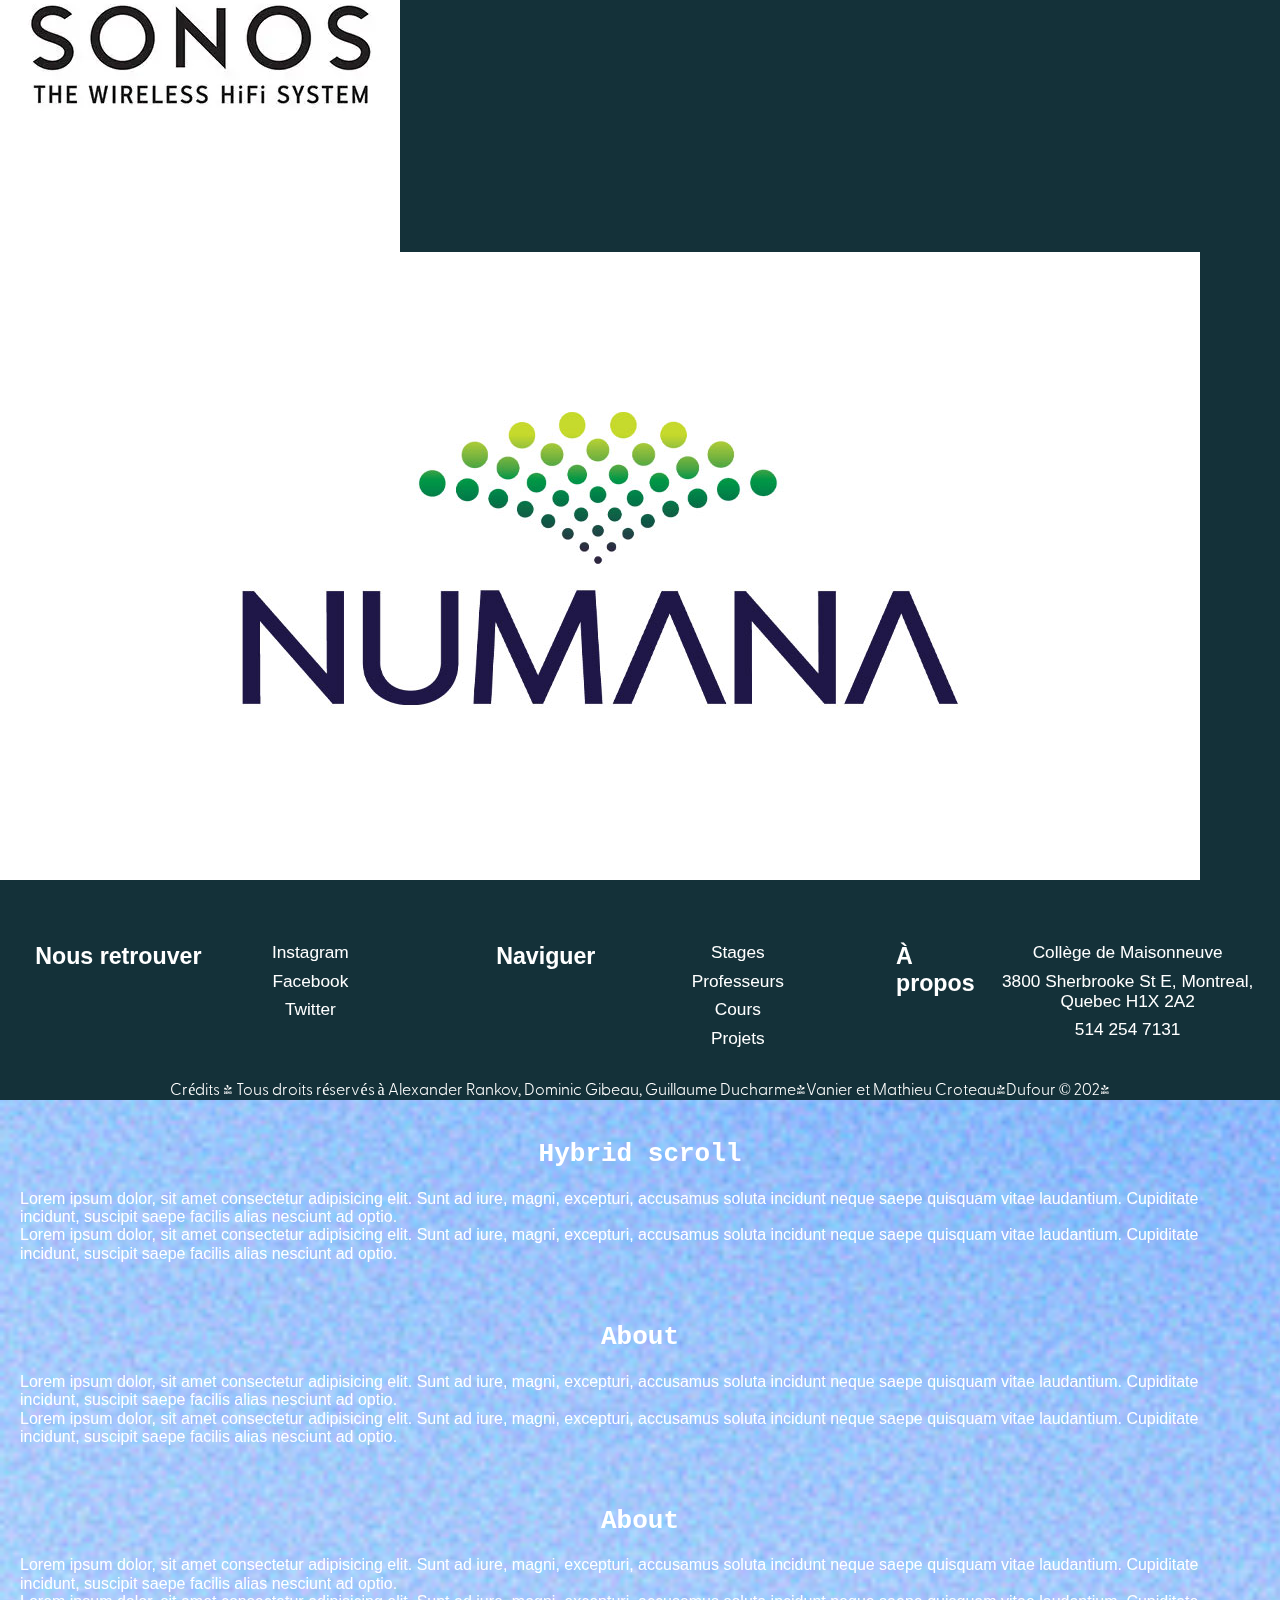
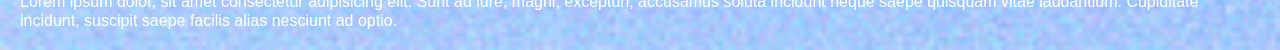
==== commit dd08f827: "Merge branch 'MathieuThemes' of https://github.com/5w5-2024-gr2-7/5w5-Theme into AlexanderThemes" ====
--- a/style.css
+++ b/style.css
@@ -1,5 +1,4 @@
 @charset "UTF-8";
-/*https://developer.wordpress.org/themes/basics/main-stylesheet-style-css/*/
 /*
 Theme Name: Refonte-TIM
 Theme URI: https://referenced.ca
@@ -13,6 +12,7 @@
 Text Domain: theme-gr2
 Ce thème a été développé dans le cadre du cours 4W4
 */
+/*https://developer.wordpress.org/themes/basics/main-stylesheet-style-css/*/
 /* ///////////////////////////////////////////////////////////////// */
 /* Règles de base                                                    */
 /* ///////////////////////////////////////////////////////////////// */
@@ -363,20 +363,39 @@
   background-color: green;
 }
 
+/* Title Styling */
+.titre-principal {
+  font-size: 5em;
+  font-weight: bold;
+  margin-bottom: 1em;
+}
+
+/* Mobile Styles for .titre-principal */
+@media screen and (max-width: 768px) {
+  .titre-principal {
+    font-size: 2.5em;
+    margin-bottom: 0.5em;
+  }
+}
+@media screen and (max-width: 480px) {
+  .titre-principal {
+    font-size: 2em;
+    margin-bottom: 0.5em;
+  }
+}
 /* Style pour les boutons */
 .conteneur-boutons {
   display: flex;
   flex-wrap: wrap;
   justify-content: space-around;
   padding: 1em;
-  gap: 1em;
+  gap: 1em; /* Reduced gap */
 }
 
 .bouton {
-  background-color: #ffffff;
   border-radius: 8px;
-  width: 150px;
-  height: 150px;
+  width: 300px; /* Adjusted width for rectangular shape */
+  height: 400px; /* Adjusted height for rectangular shape */
   box-shadow: 2px 2px 10px rgba(0, 0, 0, 0.2);
   display: flex;
   flex-direction: column;
@@ -400,9 +419,9 @@
 
 .bouton-title {
   font-family: "FontGreycliff";
-  font-size: 1.2em;
-  color: #333;
-  background-color: rgba(255, 255, 255, 0.8);
+  font-size: 1.75em;
+  font-weight: bolder;
+  color: #ffffff;
   padding: 0.5em;
   width: 100%;
   text-align: center;
@@ -410,27 +429,30 @@
   bottom: 0;
 }
 
-/* Responsivité pour écrans plus larges */
-@media screen and (min-width: 768px) {
+/* Responsivity */
+@media screen and (max-width: 768px) {
+  .bouton {
+    width: 250px;
+    height: 150px;
+  }
+  .bouton-title {
+    font-size: 1.1em;
+  }
+}
+@media screen and (max-width: 480px) {
+  .conteneur-boutons {
+    padding: 0.5em;
+    gap: 0.5em; /* Further reduced gap */
+  }
   .bouton {
     width: 200px;
-    height: 200px;
+    height: 120px;
   }
   .bouton-title {
-    font-size: 1.5em;
-  }
-}
-/* Responsivité pour petits écrans */
-@media screen and (max-width: 600px) {
-  .bouton {
-    width: 120px;
-    height: 120px;
-  }
-  .bouton-title {
-    font-size: 0.9em;
-    padding: 0.4em;
-  }
-}
+    font-size: 1em;
+  }
+}
+/* Add the remaining styles for other sections */
 .card-contenu {
   display: flex;
   flex-wrap: wrap;
@@ -776,7 +798,26 @@
 }
 /* Style général pour le contenu de la section "À propos" */
 .APropos {
-  height: 100vh;
+  height: auto;
+  padding: 2em;
+}
+
+.content-wrapper {
+  width: 100%;
+  display: flex;
+  justify-content: space-between;
+  align-items: flex-start;
+  padding: 1em 0;
+}
+
+h2 {
+  width: 100%;
+  text-align: left;
+  font-size: 5em;
+  font-family: "AppleGaramond";
+  padding-left: 1em;
+  margin-bottom: 1em;
+  margin-top: 0;
 }
 
 .contenu-about {
@@ -829,16 +870,77 @@
     flex-direction: column;
     text-align: center;
   }
+  .content-wrapper {
+    text-align: center;
+  }
+  h2 {
+    order: 1;
+    width: 100%;
+    text-align: center;
+    font-size: 2em;
+    padding-left: 0;
+  }
   .image-apropos {
+    order: 2;
     margin-right: 0;
     margin-bottom: 1em;
+    display: flex;
+    justify-content: center;
+    width: 100%;
+  }
+  .image-apropos img {
+    width: 80%;
+    max-width: 300px;
+    margin: 0 auto;
   }
   .about-contenu {
-    flex: none;
+    order: 3;
+    width: 100%;
+  }
+  .about-contenu p,
+  .info-additionnel {
+    order: 4;
+    width: 100%;
+  }
+}
+/* Style pour les écrans de tablette */
+@media screen and (min-width: 769px) and (max-width: 1024px) {
+  .contenu-about {
+    flex-direction: column;
+    text-align: center;
+  }
+  .content-wrapper {
+    text-align: center;
+  }
+  h2 {
+    order: 1;
+    width: 100%;
+    text-align: center;
+    font-size: 2.5em;
+    padding-left: 0;
+  }
+  .image-apropos {
+    order: 2;
+    margin-right: 0;
+    margin-bottom: 1em;
+    display: flex;
+    justify-content: center;
+    width: 100%;
   }
   .image-apropos img {
+    width: 80%;
+    max-width: 500px;
+    margin: 0 auto;
+  }
+  .about-contenu {
+    order: 3;
     width: 100%;
-    max-width: none;
+  }
+  .about-contenu p,
+  .info-additionnel {
+    order: 4;
+    gap: 1em;
+    width: 100%;
   }
 }
 /* Section du cours de jeu exemple */
@@ -1354,7 +1456,6 @@
   max-width: 500px;
   margin-left: 30px;
 }
-
 .nav-droite a {
   flex-grow: 1;
   text-align: center;
@@ -1365,6 +1466,21 @@
     font-size: 1.2em;
   }
 }
+.nav-links li a:hover {
+  color: #f0f0f0;
+}
+
+.nav-links {
+  list-style-type: none;
+  margin: 0;
+  padding: 0;
+  display: flex;
+}
+
+.nav-links li {
+  margin: 0 15px;
+}
+
 /* Composition de base */
 footer {
   position: relative;
